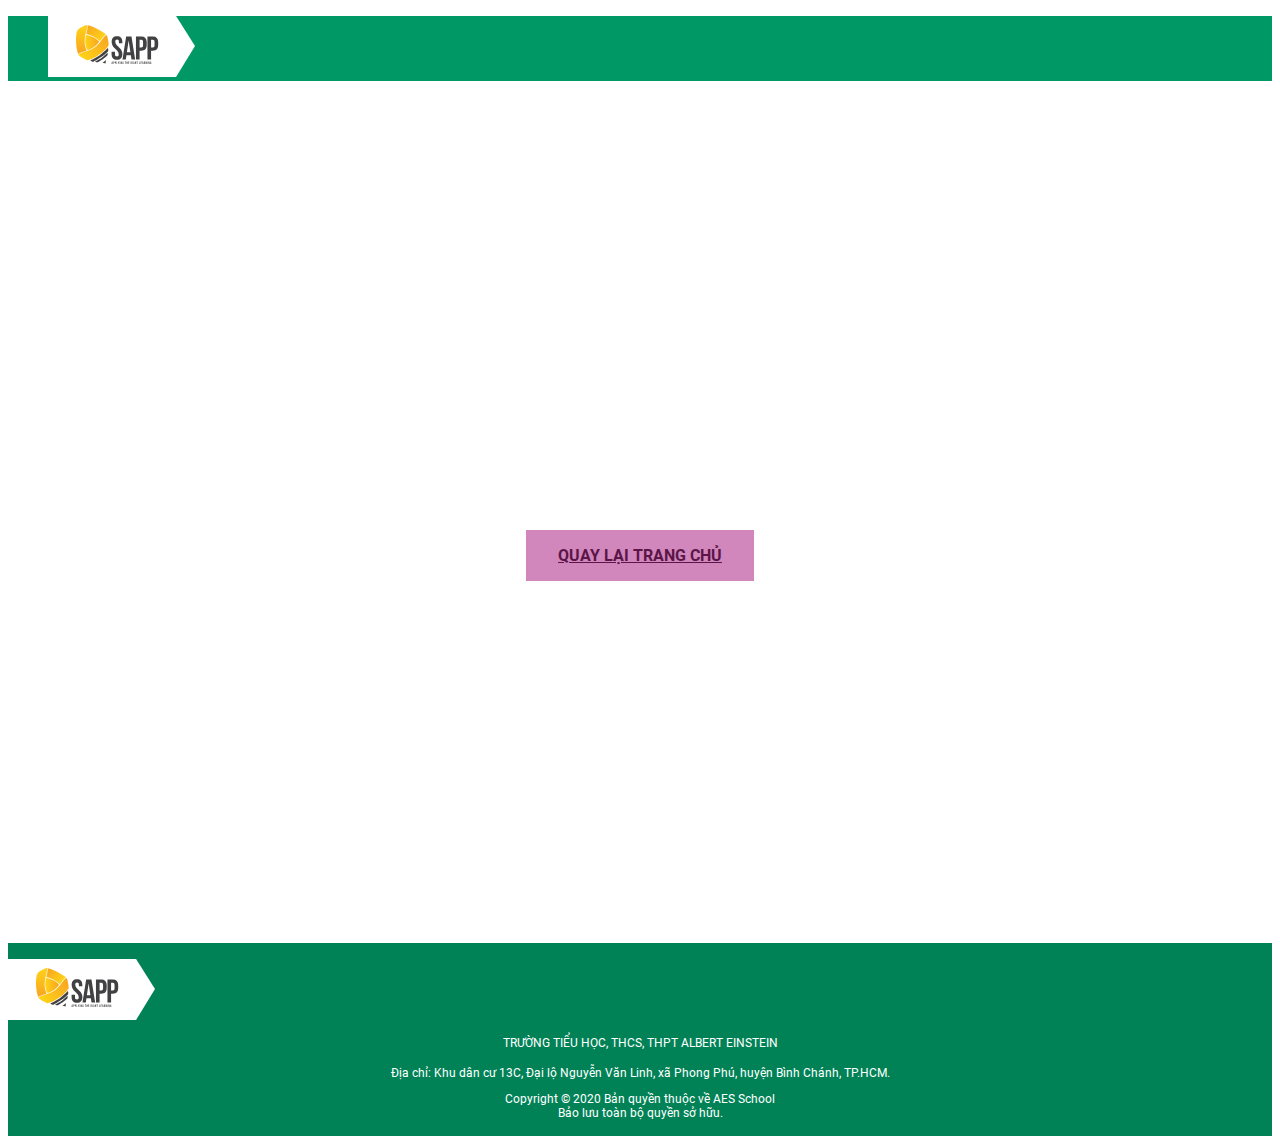
==== thanks.html @ 5ea5b6dd "new code" ====
<!DOCTYPE html>
<html lang="en">

<head>
    <meta charset="UTF-8" />
    <meta name="viewport" content="width=device-width, initial-scale=1.0" />
    <meta http-equiv="X-UA-Compatible" content="ie=edge" />
    <title>AES Việt Nam - Chương trình giáo dục của Bang Victoria, Úc (VCE)</title>
    <link rel="preload" href="https://stackpath.bootstrapcdn.com/bootstrap/4.1.3/css/bootstrap.min.css" integrity="sha384-MCw98/SFnGE8fJT3GXwEOngsV7Zt27NXFoaoApmYm81iuXoPkFOJwJ8ERdknLPMO" crossorigin="anonymous" as="style" onload="this.rel = 'stylesheet'" />
    <link rel="preload" href="./css/style.min.css" as="style" onload="this.rel = 'stylesheet'" />
    <link rel="shortcut icon" href="./assets/images/favicon.ico" type="image/x-icon" />
    <script type="text/javascript">
        function writeCookie(name, value, days) {
            var date, expires;
            if (days) {
                date = new Date();
                date.setTime(date.getTime() + days * 24 * 60 * 60 * 1000);
                expires = "; expires=" + date.toGMTString();
            } else {
                expires = "";
            }
            document.cookie = name + "=" + value + expires + "; path=/";
        }

        function readCookie(name) {
            var i,
                c,
                ca,
                nameEQ = name + "=";
            ca = document.cookie.split(";");
            for (i = 0; i < ca.length; i++) {
                c = ca[i];
                while (c.charAt(0) == " ") {
                    c = c.substring(1, c.length);
                }
                if (c.indexOf(nameEQ) == 0) {
                    return c.substring(nameEQ.length, c.length);
                }
            }
            return "";
        }

        function getParameterByName(name) {
            name = name.replace(/[\[]/, "\\[").replace(/[\]]/, "\\]");
            var regex = new RegExp("[\\?&]" + name + "=([^&#]*)"),
                results = regex.exec(location.search);
            return results === null ?
                "" :
                decodeURIComponent(results[1].replace(/\+/g, " "));
        }

        var utm_source = getParameterByName("utm_source");
        var utm_medium = getParameterByName("utm_medium");
        var utm_campaign = getParameterByName("utm_campaign");
        var utm_term = getParameterByName("utm_term");
        var utm_content = getParameterByName("utm_content");

        if (utm_source != "") {
            writeCookie("utm_source", utm_source, 30);
            writeCookie("utm_medium", utm_medium, 30);
            writeCookie("utm_campaign", utm_campaign, 30);
            writeCookie("utm_term", utm_term, 30);
            writeCookie("utm_content", utm_content, 30);
        }
    </script>

</head>

<body>
    <header>
        <nav class="navbar navbar-expand-lg navbar-light">
            <div class="container">
                <a class="navbar-brand" href="#">
                    <figure>
                        <img src="./assets/images/logo.svg" alt="" class="img-fluid mx-auto" />
                    </figure>
                </a>
            </div>
        </nav>
    </header>
    <section id="thanks">
        <div class="content">
            <p>
                Cảm ơn Quý Phụ huynh
            </p>
            <p>
                Đã quan tâm đến chương trình học tập tại trường THPT Albert Einstein (AES). <span class="break"></span>
                Bộ phận Tuyển sinh sẽ liên hệ tư vấn cho Quý Phụ huynh trong thời gian sớm nhất.
            </p>
            <a href="index.html">QUAY LẠI TRANG CHỦ</a>
        </div>
    </section>
    <footer>
        <div class="container">
            <div class="row">
                <div class="col-lg-12">
                    <picture>
                        <source srcset="./assets/images/logo.svg" />
                        <img src="./assets/images/logo.svg" alt="Logo footer" class="img-fluid d-block mx-auto logo-ft" />
                    </picture>
                </div>
            </div>
            <div class="row">
                <div class="col-lg-12">
                    <p class="title">
                        TRƯỜNG TIỂU HỌC, THCS, THPT ALBERT EINSTEIN
                    </p>
                </div>
            </div>
            <div class="row">
                <div class="col-lg-12">
                    <p>
                        Địa chỉ: Khu dân cư 13C, Đại lộ Nguyễn Văn Linh, xã Phong Phú,
                        huyện Bình Chánh, TP.HCM.
                    </p>
                </div>
            </div>
            <div class="row">
                <div class="col-lg-12">
                    <p>
                        Copyright © 2020 Bản quyền thuộc về AES School <br />
                        Bảo lưu toàn bộ quyền sở hữu.
                    </p>
                </div>
            </div>
        </div>
    </footer>
    <script src="https://cdnjs.cloudflare.com/ajax/libs/jquery/3.5.1/jquery.min.js"></script>

    <script src="https://stackpath.bootstrapcdn.com/bootstrap/4.1.3/js/bootstrap.min.js" integrity="sha384-ChfqqxuZUCnJSK3+MXmPNIyE6ZbWh2IMqE241rYiqJxyMiZ6OW/JmZQ5stwEULTy" crossorigin="anonymous">
    </script>
</body>

</html>
---- css/style.min.css ----
@font-face{font-family:"Bold";src:url("../assets/fonts/Roboto-Bold.ttf") format("truetype");font-display:swap}@font-face{font-family:"Medium";src:url("../assets/fonts/Roboto-Medium.ttf") format("truetype");font-display:swap}@font-face{font-family:"Regular";src:url("../assets/fonts/Roboto-Regular.ttf") format("truetype");font-display:swap}@keyframes opacity{0%{opacity:0}100%{opacity:1}}body,html{font-family:"Regular";background-color:#fff}@media screen and (min-width: 1600px){.container{max-width:1350px}}section{padding:2rem 0}input:focus,select:focus,textarea:focus,button:focus{outline:none}img{max-width:100%}.pad0{padding:0}.no-pad-left{padding-left:0}.no-pad-right{padding-right:0}.row-eq-height{display:-webkit-box;display:-webkit-flex;display:-ms-flexbox;display:flex}.break{display:block}.mt-1rem{margin-top:1rem}.mb-1rem{margin-bottom:1rem}.mb-2rem{margin-bottom:2rem}strong{font-family:"Bold"}p{font-family:"Regular";color:#6c6c6c}.title{display:flex;align-items:center;justify-content:center;margin-bottom:1rem}.title figure{margin-bottom:0;margin-right:1rem}.title p{font-family:"Bold";text-transform:uppercase;font-size:2.25rem;color:#096;margin-bottom:0;text-align:center}.title p span{display:block}@media screen and (min-width: 1200px)and (max-width: 1600px){.title p{font-size:1.8rem}}.outside-title{text-align:center;font-size:1.125rem;color:#096}hr{border-top:22px solid #c77fb3;background:#c77fb3;margin-left:0;margin-right:0}.btn_top{position:fixed;bottom:10px;right:10px;z-index:90;cursor:pointer;display:none}header .navbar{padding:0}header .navbar-light{background-color:#096}header .navbar-light .navbar-brand{padding:0}header .navbar-light .navbar-brand figure{margin-bottom:0}@media screen and (min-width: 1200px){header .navbar-light .navbar-brand{width:150px}}@media screen and (max-width: 575.98px){header .navbar-light .navbar-brand{width:65%}}header .navbar-light .navbar-collapse .navbar-nav .nav-item .nav-link{color:#fff;margin:0 .5rem}header .navbar-light .navbar-collapse .navbar-nav .nav-item .nav-link p{margin-bottom:0;color:#fff;font-family:"Fira Sans";font-weight:400;text-transform:uppercase}header .navbar-light .navbar-toggler{color:#fff;border-color:#fff;margin-right:10px}main{margin-top:61px}@media screen and (max-width: 575.98px){main{margin-top:61px}}.slick-slide:focus{outline:none}#bg1{background:url("../assets/images/bg1.png");background-repeat:no-repeat;background-size:cover;background-position:center}#bg2{background:url("../assets/images/bg2.png");background-repeat:no-repeat;background-size:cover;background-position:center}#trangchu{padding:2rem 0}#trangchu p{font-size:2.25rem;color:#096;line-height:129.19%;font-family:"Bold"}#trangchu ul{list-style-type:none;line-height:218.19%}#trangchu ul li{color:rgba(0,0,0,.5);font-size:.875rem;position:relative}#trangchu ul li span{color:#000;font-family:"Bold"}#trangchu ul li::before{content:url("../assets/images/checkmark.png");position:absolute;top:0px;left:-30px}#trangchu form{background:#096;padding:1.5rem;border-radius:0px;-webkit-border-radius:0px;-moz-border-radius:0px;-ms-border-radius:0px;-o-border-radius:0px;width:100%}#trangchu form p{color:#fff;font-size:1.125rem !important;line-height:1.5rem !important;font-family:"Regular" !important;text-align:center;text-transform:uppercase}#trangchu form p span{font-family:"Bold"}@media screen and (min-width: 1200px){#trangchu form{margin-left:auto;margin-right:0}}#chuongtrinh .outside-title{color:#096;font-size:1.125rem;font-family:"Bold"}#chuongtrinh .outside-title p{color:#096;font-size:2.25rem;font-family:"Bold"}#chuongtrinh .uudai{display:flex;align-items:center;justify-content:center;margin-top:2rem}#chuongtrinh .uudai__thuong{background:linear-gradient(93.68deg, #1d976c -1.29%, #93f9b9 195.78%);text-align:center;padding:4rem}#chuongtrinh .uudai__thuong--gia{margin-bottom:1rem}#chuongtrinh .uudai__thuong--gia s{font-size:1.5rem;color:#fff;font-family:"Bold"}#chuongtrinh .uudai__thuong--lotrinh p{color:#fff;font-family:"Bold"}#chuongtrinh .uudai__thuong--lotrinh p:first-of-type{margin-bottom:0;color:#ffd319;font-size:.75rem}#chuongtrinh .uudai__thuong--lotrinh p:last-of-type{font-size:1.125rem}#chuongtrinh .uudai__thuong--nhan p{font-size:.75rem;color:#fff}#chuongtrinh .uudai__thuong--nhan p span{font-size:1.125rem;text-transform:uppercase;font-family:"Bold"}#chuongtrinh .uudai__thuong--tang p{color:#fff;font-family:"Bold"}#chuongtrinh .uudai__thuong--tang p:first-of-type{margin-bottom:0;color:#ffd319;font-size:.75rem}#chuongtrinh .uudai__thuong--tang p:last-of-type{font-size:1.125rem}#chuongtrinh .uudai__thuong--dk{background-color:#fff;font-size:.75rem;color:#096;padding:.5rem 1.5rem;text-align:center;margin:auto;border:0;cursor:pointer}#chuongtrinh .uudai__dacbiet{background:#ffd319;box-shadow:4px 0px 5px rgba(0,0,0,.15),-4px 0px 5px rgba(0,0,0,.15);padding:6rem 4rem;text-align:center}#chuongtrinh .uudai__dacbiet p{text-align:center;color:#000}#chuongtrinh .uudai__dacbiet--title{font-family:"Bold";font-size:2.25rem}#chuongtrinh .uudai__dacbiet--nhan p{font-family:"Bold"}#chuongtrinh .uudai__dacbiet--nhan p:first-of-type{font-size:.75rem;font-style:italic;margin-bottom:0}#chuongtrinh .uudai__dacbiet--nhan p:last-of-type{font-size:2.25rem}#chuongtrinh .uudai__dacbiet--special p:first-of-type{font-size:.75rem;font-style:italic;margin-bottom:0}#chuongtrinh .uudai__dacbiet--special p:last-of-type{font-size:1.125rem}#chuongtrinh .uudai__dacbiet--dk{background-color:#096;font-size:.75rem;color:#fff;padding:.5rem 1.5rem;text-align:center;margin:auto;border:0;cursor:pointer}#loiich{overflow:hidden}#loiich .benefits .slick-list{margin:0 -0.3rem}#loiich .benefits .slick-dots{bottom:-35px}#loiich .benefits .slick-dots li button{border-radius:50%;-webkit-border-radius:50%;-moz-border-radius:50%;-ms-border-radius:50%;-o-border-radius:50%;border:1px solid rgba(0,0,0,.5);width:12px;height:12px}#loiich .benefits .slick-dots li button:before{content:""}#loiich .benefits .slick-dots li.slick-active button{width:18px;height:18px}#loiich .benefits .slick-dots li.slick-active button:before{content:"";opacity:1;width:12px;height:12px;background:#096;border-radius:50%;-webkit-border-radius:50%;-moz-border-radius:50%;-ms-border-radius:50%;-o-border-radius:50%;top:3px;left:3px}#loiich .benefits .benefit{position:relative;margin:0 .3rem}#loiich .benefits .benefit figure{margin-bottom:0}#loiich .benefits .benefit__text{position:absolute;background:rgba(0,0,0,.8);left:0;bottom:0;width:100%;padding:0rem .5rem;display:flex;align-items:center;justify-content:left}#loiich .benefits .benefit__text p{margin-bottom:0}#loiich .benefits .benefit__text p:first-of-type{font-family:"Bold";font-size:4rem;text-transform:uppercase;color:rgba(255,255,255,.7);margin-right:.5rem}#loiich .benefits .benefit__text p:last-of-type{color:#fff;font-size:.75rem}#loiich .benefits .benefit__text p:last-of-type span{font-family:"Bold";text-transform:uppercase;display:block;font-size:1rem}@media screen and (min-width: 1600px){#loiichsaudaotao .margin-flw-screensize{margin-left:calc((100vw - 1350px) / (2))}}#loiichsaudaotao .title{justify-content:left}#loiichsaudaotao ul{list-style-type:none;line-height:218.19%}#loiichsaudaotao ul li{color:rgba(0,0,0,.5);font-size:.875rem;position:relative}#loiichsaudaotao ul li span{color:#000;font-family:"Bold"}#loiichsaudaotao ul li::before{content:url("../assets/images/checkmark.png");position:absolute;top:0px;left:-30px}#lotrinh .odd-line{display:flex;align-items:center;background:#e3f3fd}#lotrinh .odd-line .odd-hinh{position:relative}#lotrinh .odd-line .odd-hinh figure{margin-bottom:0}#lotrinh .odd-line .odd-hinh__text{position:absolute;text-align:center;top:50%;left:50%;transform:translate(-50%, -50%)}#lotrinh .odd-line .odd-hinh__text p{font-size:1.125rem;color:#fff}#lotrinh .odd-line .odd-hinh__text p:last-of-type{font-family:"Bold";font-size:1.875rem;margin-bottom:0}#lotrinh .odd-line .odd-text{padding:0 3rem;width:60%}#lotrinh .odd-line .odd-text p{color:rgba(0,0,0,.8);font-size:.875rem}#lotrinh .odd-line .odd-text ul{list-style-type:none;line-height:200%}#lotrinh .odd-line .odd-text ul li{color:rgba(0,0,0,.8);font-size:.875rem;position:relative}#lotrinh .odd-line .odd-text ul li::before{content:url("../assets/images/checkmark.png");position:absolute;top:0px;left:-30px}#lotrinh .odd-line .odd-text ul li ol{line-height:164.69%}#lotrinh .odd-line .odd-text ul li ol li{font-family:"Bold"}#lotrinh .odd-line .odd-text ul li ol li::before{content:none}#lotrinh .even-line{display:flex;align-items:center;justify-content:space-between;background:#fffae8}#lotrinh .even-line .even-hinh{position:relative}#lotrinh .even-line .even-hinh figure{margin-bottom:0}#lotrinh .even-line .even-hinh__text{position:absolute;text-align:center;top:50%;left:50%;transform:translate(-50%, -50%)}#lotrinh .even-line .even-hinh__text p{font-size:1.125rem;color:#fff}#lotrinh .even-line .even-hinh__text p:last-of-type{font-family:"Bold";font-size:1.875rem;margin-bottom:0}#lotrinh .even-line .even-text{padding:0 3rem;width:60%}#lotrinh .even-line .even-text p{color:rgba(0,0,0,.8);font-size:.875rem}#lotrinh .even-line .even-text div p{margin-bottom:0;font-family:"Bold"}#lotrinh .even-line .even-text ul{list-style-type:none;line-height:164.69%}#lotrinh .even-line .even-text ul li{color:rgba(0,0,0,.8);font-size:.875rem;position:relative}#lotrinh .even-line .even-text ul li::before{content:url("../assets/images/checkmark.png");position:absolute;top:0px;left:-30px}#lotrinh .even-line .even-text ul li ol{line-height:164.69%;-moz-column-count:2;-moz-column-gap:20px;-moz-column-fill:auto;-webkit-column-count:2;-webkit-column-gap:20px;-webkit-column-fill:auto;column-count:2;column-gap:20px;column-fill:auto;list-style-position:inside}#lotrinh .even-line .even-text ul li ol li{font-family:"Bold"}#lotrinh .even-line .even-text ul li ol li::before{content:none}#who .outside{display:flex}#who .outside .title-left{background:linear-gradient(93.68deg, #1D976C -1.29%, #93F9B9 195.78%);display:flex;align-items:center;justify-content:center;width:60%}#who .outside .title-left .title{margin-bottom:0}#who .outside .title-left .title p{text-align:left;color:#fff}#who .outside .content-right{margin-left:-5rem;margin-top:2rem;margin-bottom:2rem}#who .outside .content-right .each-row{display:flex;align-items:center}#who .outside .content-right .each-row figure{margin-bottom:0}#who .outside .content-right .each-row ul{list-style-type:none;margin-left:2rem;width:60%}#who .outside .content-right .each-row ul li{color:rgba(0,0,0,.8);font-size:.875rem;position:relative}#who .outside .content-right .each-row ul li::before{content:url("../assets/images/checkmark.png");position:absolute;top:0px;left:-30px}#who .outside .content-right .each-row:not(:last-child){margin-bottom:1.5rem}#giangvien .doingu .slick-slide{margin:0 1rem}#giangvien .doingu .slick-slide figure{width:100%}#giangvien .doingu .slick-slide figure img{width:100%}#giangvien .doingu p.giangvien__name{color:#096;font-size:1.125rem}#giangvien .doingu p.giangvien__position{color:#686c71;font-size:.875rem;text-transform:uppercase}#camnhan{background:#f2f2f2;padding:4rem 0}#camnhan .camnhan-hocvien .hv_comment{color:rgba(0,0,0,.8);line-height:134.19%;font-size:.75rem;text-align:justify;padding-right:.9375rem}#camnhan .camnhan-hocvien .hv_name_post{margin-left:auto;margin-right:.9375rem;width:intrinsic;width:-moz-max-content;width:-webkit-max-content;width:max-content}#camnhan .camnhan-hocvien .hv_name_post p:first-of-type{color:#096;font-size:.875rem;margin-bottom:0}#camnhan .camnhan-hocvien .hv_name_post p:last-of-type{color:rgba(0,0,0,.8);font-size:.625rem}#form_ft p{color:#096;font-size:1.5rem;text-transform:uppercase}#form_ft form .field_input{text-align:left;color:#8c8c8c}#form_ft form .field_input::-webkit-input-placeholder{color:#8c8c8c}#form_ft form .field_input::-moz-placeholder{color:#8c8c8c}#form_ft form .field_input:-ms-input-placeholder{color:#8c8c8c}#form_ft form .field_input:-moz-placeholder{color:#8c8c8c}#form_ft form .field_input--border{border:1px solid #c4c4c4;border-radius:3px;-webkit-border-radius:3px;-moz-border-radius:3px;-ms-border-radius:3px;-o-border-radius:3px}#form_ft form select{text-align-last:left;-moz-text-align-last:left}#form_ft form .field_register{width:intrinsic;width:-moz-max-content;width:-webkit-max-content;width:max-content;padding:10px 2rem}#form_ft form .field_register--greenBg{background:#096;color:#fff}#form_ft form .field_register .lds-ring div{border-color:#fff transparent transparent transparent}@media(min-width: 1200px){#form_ft form{width:70%}}#thongtin{background:#096}#thongtin p{font-size:.75rem;color:#fff}#thongtin p strong{font-size:1.125rem}#thongtin p.title_ft{font-family:"Bold";text-transform:uppercase;font-size:.875rem}footer{padding:1rem 0;background:#008256}footer p{text-align:center;color:#fff;margin-bottom:0;font-size:.75rem}#thanks{background:url("../assets/images/bg-banner1.png");background-repeat:no-repeat;background-size:cover;background-position:center;margin-top:-101.59px;height:100vh;text-align:center;display:flex;justify-content:center;align-items:center}#thanks .content{padding:0 1rem}#thanks p{text-align:center;color:#fff;font-family:"Regular"}#thanks p:first-of-type{font-size:2rem;font-family:"Bold";text-transform:uppercase}#thanks p:last-of-type{margin-bottom:3rem}#thanks a{text-transform:capitalize;padding:1rem 2rem;text-align:center;font-family:"Bold";color:#5c1548;background:#d186bc;border-radius:0px;-webkit-border-radius:0px;-moz-border-radius:0px;-ms-border-radius:0px;-o-border-radius:0px}#thanks a:hover{color:#fff;text-decoration:none}.field_input{background-color:transparent;border-radius:0px;-webkit-border-radius:0px;-moz-border-radius:0px;-ms-border-radius:0px;-o-border-radius:0px;border:1px solid #fff;padding:10px;margin-bottom:1rem;color:#fff;width:100%;text-align:center}select{text-align-last:center;-moz-text-align-last:center}.field_register{border:none;border-radius:0px;-webkit-border-radius:0px;-moz-border-radius:0px;-ms-border-radius:0px;-o-border-radius:0px;margin-bottom:0rem;padding:10px;color:#096;text-transform:uppercase;text-align:center;font-family:"Bold";background-color:#fff;box-shadow:0;width:100%;cursor:pointer;display:flex;align-items:center;justify-content:center}.field_register .lds-ring{display:none}.field_register[disabled=disabled]{background-color:#ccc !important}.field_register[disabled=disabled] .lds-ring{display:block}::-webkit-input-placeholder{color:#fff}::-moz-placeholder{color:#fff}:-ms-input-placeholder{color:#fff}:-moz-placeholder{color:#fff}.lds-ring{position:relative;width:40px;height:40px}.lds-ring div{box-sizing:border-box;display:block;position:absolute;width:30px;height:30px;margin:4px;border:4px solid #096;border-radius:50%;animation:lds-ring 1.2s cubic-bezier(0.5, 0, 0.5, 1) infinite;border-color:#096 transparent transparent transparent}.lds-ring div:nth-child(1){animation-delay:-0.45s}.lds-ring div:nth-child(2){animation-delay:-0.3s}.lds-ring div:nth-child(3){animation-delay:-0.15s}@keyframes lds-ring{0%{transform:rotate(0deg)}100%{transform:rotate(360deg)}}.modal-content{padding:0;background-color:transparent;border:0}.modal-content .close{position:absolute;top:20px;right:20px;opacity:1;color:#fff}@media screen and (min-width: 2500px){body,html,header{max-width:1920px;margin:auto}}@media(max-width: 575.98px){.navbar-light .navbar-toggler-icon{background-image:url("data:image/svg+xml;charset=utf8,%3Csvg viewBox='0 0 30 30' xmlns='http://www.w3.org/2000/svg'%3E%3Cpath stroke='rgba(255, 255, 255, 0.5)' stroke-width='2' stroke-linecap='round' stroke-miterlimit='10' d='M4 7h22M4 15h22M4 23h22'/%3E%3C/svg%3E")}.navbar-light .navbar-toggler{margin-right:0px;margin-left:auto}#trangchu{background-position:left}#trangchu p .break{display:inline}#header2{padding-bottom:0}#why .outside-title{margin-top:2rem}#why .outside-title .title1 hr{width:20%}#why .content{padding:2rem 1rem}#ketqua .outside-title .title .break{display:inline}#quanly .bg-tim{margin-top:2rem;padding:2rem 1rem}#giaovien .outside-title hr{width:7%}#giaovien .content{padding:2rem 1rem}#dieukien{padding:2rem 0}#dieukien .title{margin-bottom:2rem}#about-aes .content,#about-haileybury .content{padding:2rem 1rem}#thanks p:first-of-type{font-size:1.5rem}#thanks p .break{display:inline}}/*# sourceMappingURL=style.min.css.map */
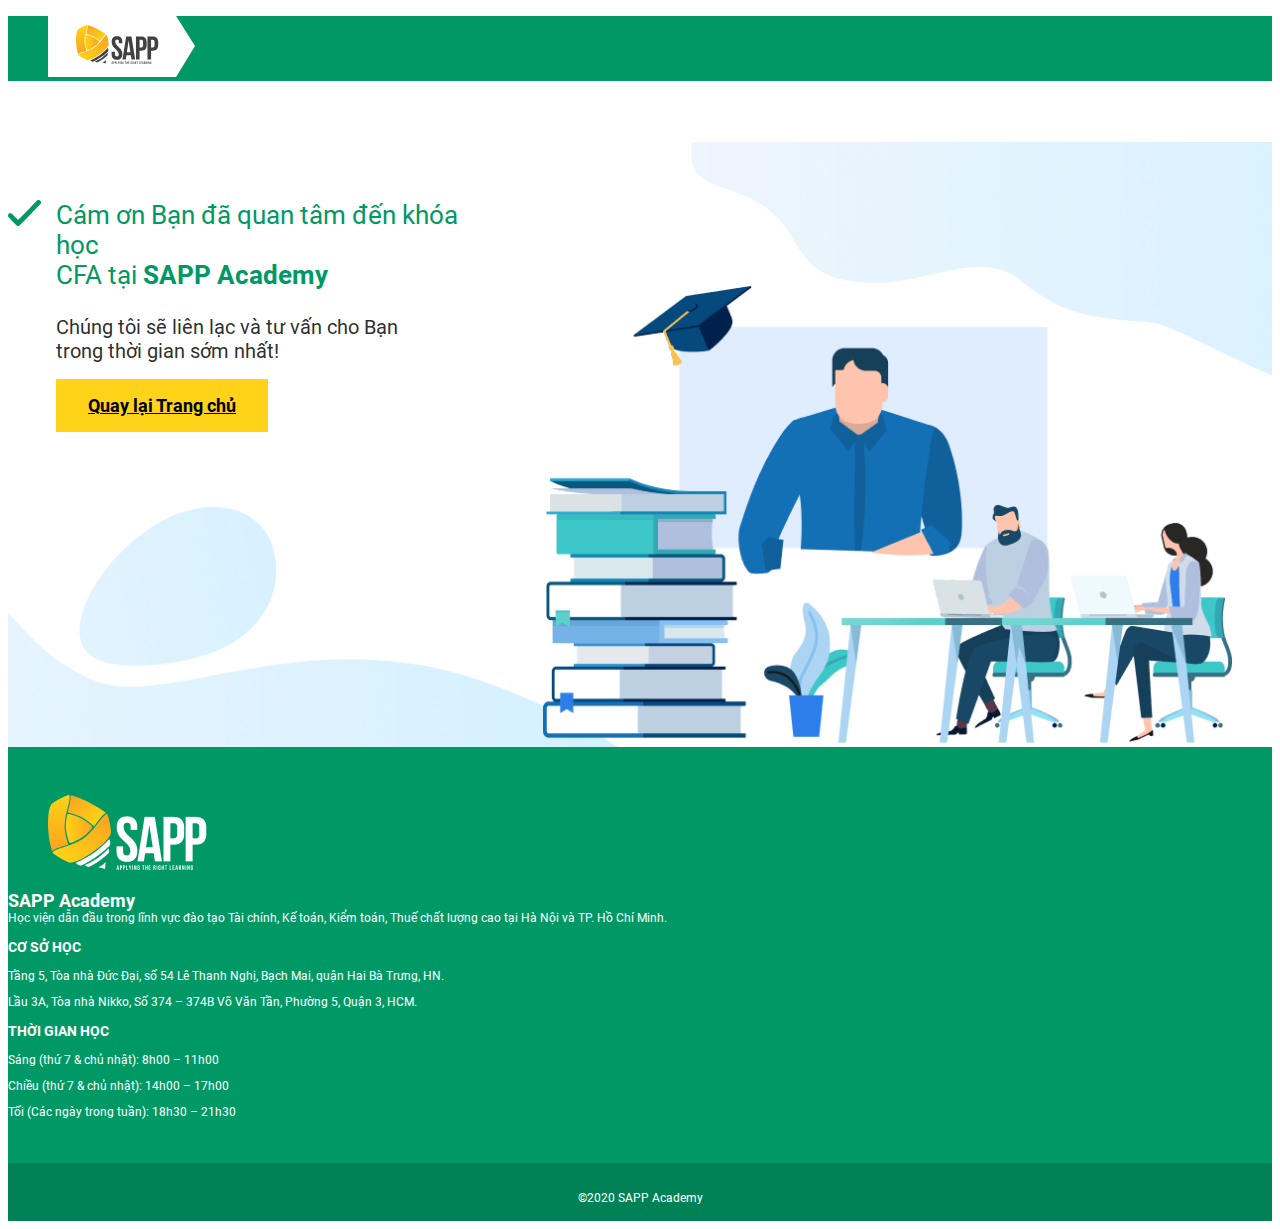
==== commit c0259dae: "fix bug,reduce image size,mobile version" ====
--- a/thanks.html
+++ b/thanks.html
@@ -1,14 +1,16 @@
 <!DOCTYPE html>
-<html lang="en">
+<html lang="vi">
 
 <head>
     <meta charset="UTF-8" />
-    <meta name="viewport" content="width=device-width, initial-scale=1.0" />
+    <meta name="viewport" content="width=device-width, initial-scale=1.0, maximum-scale=1" />
     <meta http-equiv="X-UA-Compatible" content="ie=edge" />
-    <title>AES Việt Nam - Chương trình giáo dục của Bang Victoria, Úc (VCE)</title>
-    <link rel="preload" href="https://stackpath.bootstrapcdn.com/bootstrap/4.1.3/css/bootstrap.min.css" integrity="sha384-MCw98/SFnGE8fJT3GXwEOngsV7Zt27NXFoaoApmYm81iuXoPkFOJwJ8ERdknLPMO" crossorigin="anonymous" as="style" onload="this.rel = 'stylesheet'" />
-    <link rel="preload" href="./css/style.min.css" as="style" onload="this.rel = 'stylesheet'" />
-    <link rel="shortcut icon" href="./assets/images/favicon.ico" type="image/x-icon" />
+    <title>SAPP - HỌC CFA HÔM NAY NẮM TƯƠNG LAI TRONG TAY</title>
+    <link rel="stylesheet" href="https://stackpath.bootstrapcdn.com/bootstrap/4.1.3/css/bootstrap.min.css" integrity="sha384-MCw98/SFnGE8fJT3GXwEOngsV7Zt27NXFoaoApmYm81iuXoPkFOJwJ8ERdknLPMO" crossorigin="anonymous" />
+    <link rel="shortcut icon" href="./assets/images/favicon.png" type="image/x-icon" sizes="32x32" />
+    <link rel="stylesheet" type="text/css" href="./css/slick.css" />
+    <link rel="stylesheet" type="text/css" href="./css/slick-theme.css" />
+    <link rel="stylesheet" href="./css/style.min.css" />
     <script type="text/javascript">
         function writeCookie(name, value, days) {
             var date, expires;
@@ -63,11 +65,31 @@
             writeCookie("utm_content", utm_content, 30);
         }
     </script>
-
+    <!-- Google Tag Manager -->
+    <script>
+        (function(w, d, s, l, i) {
+            w[l] = w[l] || [];
+            w[l].push({
+                'gtm.start': new Date().getTime(),
+                event: 'gtm.js'
+            });
+            var f = d.getElementsByTagName(s)[0],
+                j = d.createElement(s),
+                dl = l != 'dataLayer' ? '&l=' + l : '';
+            j.async = true;
+            j.src =
+                'https://www.googletagmanager.com/gtm.js?id=' + i + dl;
+            f.parentNode.insertBefore(j, f);
+        })(window, document, 'script', 'dataLayer', 'GTM-W3Q9MTJ');
+    </script>
+    <!-- End Google Tag Manager -->
 </head>
 
-<body>
-    <header>
+<body data-spy="scroll" data-target=".navbar" data-offset="80">
+    <!-- Google Tag Manager (noscript) -->
+    <noscript><iframe src="https://www.googletagmanager.com/ns.html?id=GTM-W3Q9MTJ" height="0" width="0" style="display:none;visibility:hidden"></iframe></noscript>
+    <!-- End Google Tag Manager (noscript) -->
+    <header class="fixed-top">
         <nav class="navbar navbar-expand-lg navbar-light">
             <div class="container">
                 <a class="navbar-brand" href="#">
@@ -78,57 +100,99 @@
             </div>
         </nav>
     </header>
-    <section id="thanks">
-        <div class="content">
-            <p>
-                Cảm ơn Quý Phụ huynh
-            </p>
-            <p>
-                Đã quan tâm đến chương trình học tập tại trường THPT Albert Einstein (AES). <span class="break"></span>
-                Bộ phận Tuyển sinh sẽ liên hệ tư vấn cho Quý Phụ huynh trong thời gian sớm nhất.
-            </p>
-            <a href="index.html">QUAY LẠI TRANG CHỦ</a>
-        </div>
-    </section>
+    <main>
+        <section id="thanks">
+            <div class="container">
+                <div class="row">
+                    <div class="col-12">
+                        <div class="outside">
+                            <div class="content-left">
+                                <p>
+                                    Cám ơn Bạn đã quan tâm đến khóa học <span></span>
+                                    CFA tại <strong>SAPP Academy</strong>
+                                </p>
+                                <p>
+                                    Chúng tôi sẽ liên lạc và tư vấn cho Bạn <span></span>
+                                    trong thời gian sớm nhất!
+                                </p>
+                                <div>
+                                    <a href="./index.html" rel="noopener noreferrer">Quay lại Trang chủ</a>
+                                </div>
+                            </div>
+
+                            <figure>
+                                <img src="./assets/images/thanks_hinh.png" alt="" class="img-fluid d-block" />
+                            </figure>
+                        </div>
+                    </div>
+                </div>
+            </div>
+        </section>
+
+        <section id="thongtin">
+            <div class="container">
+                <div class="row">
+                    <div class="col-lg-4">
+                        <figure>
+                            <img src="./assets/images/logo_ft.png" alt="" class="img-fluid d-block" />
+                        </figure>
+                        <p>
+                            <strong>SAPP Academy</strong> <br />
+                            Học viện dẫn đầu trong lĩnh vực đào tạo Tài chính, Kế toán, Kiểm
+                            toán, Thuế chất lượng cao tại Hà Nội và TP. Hồ Chí Minh.
+                        </p>
+                    </div>
+                    <div class="col-lg-4">
+                        <p class="title_ft">Cơ sở học</p>
+                        <p>
+                            Tầng 5, Tòa nhà Đức Đại, số 54 Lê Thanh Nghị, Bạch Mai, quận Hai
+                            Bà Trưng, HN.
+                        </p>
+                        <p>
+                            Lầu 3A, Tòa nhà Nikko, Số 374 – 374B Võ Văn Tần, Phường 5, Quận
+                            3, HCM.
+                        </p>
+                    </div>
+                    <div class="col-lg-4">
+                        <p class="title_ft">Thời gian học</p>
+                        <p>Sáng (thứ 7 & chủ nhật): 8h00 – 11h00</p>
+                        <p>Chiều (thứ 7 & chủ nhật): 14h00 – 17h00</p>
+                        <p>Tối (Các ngày trong tuần): 18h30 – 21h30</p>
+                    </div>
+                </div>
+            </div>
+        </section>
+    </main>
     <footer>
         <div class="container">
             <div class="row">
                 <div class="col-lg-12">
-                    <picture>
-                        <source srcset="./assets/images/logo.svg" />
-                        <img src="./assets/images/logo.svg" alt="Logo footer" class="img-fluid d-block mx-auto logo-ft" />
-                    </picture>
-                </div>
-            </div>
-            <div class="row">
-                <div class="col-lg-12">
-                    <p class="title">
-                        TRƯỜNG TIỂU HỌC, THCS, THPT ALBERT EINSTEIN
-                    </p>
-                </div>
-            </div>
-            <div class="row">
-                <div class="col-lg-12">
-                    <p>
-                        Địa chỉ: Khu dân cư 13C, Đại lộ Nguyễn Văn Linh, xã Phong Phú,
-                        huyện Bình Chánh, TP.HCM.
-                    </p>
-                </div>
-            </div>
-            <div class="row">
-                <div class="col-lg-12">
-                    <p>
-                        Copyright © 2020 Bản quyền thuộc về AES School <br />
-                        Bảo lưu toàn bộ quyền sở hữu.
-                    </p>
+                    <p>©2020 SAPP Academy</p>
                 </div>
             </div>
         </div>
     </footer>
+    <!-- Modal -->
+    <!-- <div class="modal fade" id="exampleModal" tabindex="-1" role="dialog" aria-labelledby="exampleModalLabel" aria-hidden="true">
+        <div class="modal-dialog modal-dialog-centered" role="document">
+            <div class="modal-content">
+                <div class="modal-body">
+                    <button type="button" class="close" data-dismiss="modal" aria-label="Close">
+                        <span aria-hidden="true">&times;</span>
+                    </button>
+                    <picture>
+                        <source srcset="./assets/images/Certificate.jpg" />
+                        <img src="./assets/images/Certificate.jpg" alt="Certificate" class="img-fluid d-block mx-auto mb-1rem" />
+                    </picture>
+                </div>
+            </div>
+        </div>
+    </div> -->
     <script src="https://cdnjs.cloudflare.com/ajax/libs/jquery/3.5.1/jquery.min.js"></script>
-
-    <script src="https://stackpath.bootstrapcdn.com/bootstrap/4.1.3/js/bootstrap.min.js" integrity="sha384-ChfqqxuZUCnJSK3+MXmPNIyE6ZbWh2IMqE241rYiqJxyMiZ6OW/JmZQ5stwEULTy" crossorigin="anonymous">
-    </script>
+    <script src="https://cdnjs.cloudflare.com/ajax/libs/popper.js/1.14.3/umd/popper.min.js" integrity="sha384-ZMP7rVo3mIykV+2+9J3UJ46jBk0WLaUAdn689aCwoqbBJiSnjAK/l8WvCWPIPm49" crossorigin="anonymous"></script>
+    <script src="https://stackpath.bootstrapcdn.com/bootstrap/4.1.3/js/bootstrap.min.js" integrity="sha384-ChfqqxuZUCnJSK3+MXmPNIyE6ZbWh2IMqE241rYiqJxyMiZ6OW/JmZQ5stwEULTy" crossorigin="anonymous"></script>
+    <script type="text/javascript" src="./js/slick.min.js"></script>
+    <script src="./js/common.js?v=3"></script>
 </body>
 
 </html>--- a/css/style.min.css
+++ b/css/style.min.css
@@ -1 +1 @@
-@font-face{font-family:"Bold";src:url("../assets/fonts/Roboto-Bold.ttf") format("truetype");font-display:swap}@font-face{font-family:"Medium";src:url("../assets/fonts/Roboto-Medium.ttf") format("truetype");font-display:swap}@font-face{font-family:"Regular";src:url("../assets/fonts/Roboto-Regular.ttf") format("truetype");font-display:swap}@keyframes opacity{0%{opacity:0}100%{opacity:1}}body,html{font-family:"Regular";background-color:#fff}@media screen and (min-width: 1600px){.container{max-width:1350px}}section{padding:2rem 0}input:focus,select:focus,textarea:focus,button:focus{outline:none}img{max-width:100%}.pad0{padding:0}.no-pad-left{padding-left:0}.no-pad-right{padding-right:0}.row-eq-height{display:-webkit-box;display:-webkit-flex;display:-ms-flexbox;display:flex}.break{display:block}.mt-1rem{margin-top:1rem}.mb-1rem{margin-bottom:1rem}.mb-2rem{margin-bottom:2rem}strong{font-family:"Bold"}p{font-family:"Regular";color:#6c6c6c}.title{display:flex;align-items:center;justify-content:center;margin-bottom:1rem}.title figure{margin-bottom:0;margin-right:1rem}.title p{font-family:"Bold";text-transform:uppercase;font-size:2.25rem;color:#096;margin-bottom:0;text-align:center}.title p span{display:block}@media screen and (min-width: 1200px)and (max-width: 1600px){.title p{font-size:1.8rem}}.outside-title{text-align:center;font-size:1.125rem;color:#096}hr{border-top:22px solid #c77fb3;background:#c77fb3;margin-left:0;margin-right:0}.btn_top{position:fixed;bottom:10px;right:10px;z-index:90;cursor:pointer;display:none}header .navbar{padding:0}header .navbar-light{background-color:#096}header .navbar-light .navbar-brand{padding:0}header .navbar-light .navbar-brand figure{margin-bottom:0}@media screen and (min-width: 1200px){header .navbar-light .navbar-brand{width:150px}}@media screen and (max-width: 575.98px){header .navbar-light .navbar-brand{width:65%}}header .navbar-light .navbar-collapse .navbar-nav .nav-item .nav-link{color:#fff;margin:0 .5rem}header .navbar-light .navbar-collapse .navbar-nav .nav-item .nav-link p{margin-bottom:0;color:#fff;font-family:"Fira Sans";font-weight:400;text-transform:uppercase}header .navbar-light .navbar-toggler{color:#fff;border-color:#fff;margin-right:10px}main{margin-top:61px}@media screen and (max-width: 575.98px){main{margin-top:61px}}.slick-slide:focus{outline:none}#bg1{background:url("../assets/images/bg1.png");background-repeat:no-repeat;background-size:cover;background-position:center}#bg2{background:url("../assets/images/bg2.png");background-repeat:no-repeat;background-size:cover;background-position:center}#trangchu{padding:2rem 0}#trangchu p{font-size:2.25rem;color:#096;line-height:129.19%;font-family:"Bold"}#trangchu ul{list-style-type:none;line-height:218.19%}#trangchu ul li{color:rgba(0,0,0,.5);font-size:.875rem;position:relative}#trangchu ul li span{color:#000;font-family:"Bold"}#trangchu ul li::before{content:url("../assets/images/checkmark.png");position:absolute;top:0px;left:-30px}#trangchu form{background:#096;padding:1.5rem;border-radius:0px;-webkit-border-radius:0px;-moz-border-radius:0px;-ms-border-radius:0px;-o-border-radius:0px;width:100%}#trangchu form p{color:#fff;font-size:1.125rem !important;line-height:1.5rem !important;font-family:"Regular" !important;text-align:center;text-transform:uppercase}#trangchu form p span{font-family:"Bold"}@media screen and (min-width: 1200px){#trangchu form{margin-left:auto;margin-right:0}}#chuongtrinh .outside-title{color:#096;font-size:1.125rem;font-family:"Bold"}#chuongtrinh .outside-title p{color:#096;font-size:2.25rem;font-family:"Bold"}#chuongtrinh .uudai{display:flex;align-items:center;justify-content:center;margin-top:2rem}#chuongtrinh .uudai__thuong{background:linear-gradient(93.68deg, #1d976c -1.29%, #93f9b9 195.78%);text-align:center;padding:4rem}#chuongtrinh .uudai__thuong--gia{margin-bottom:1rem}#chuongtrinh .uudai__thuong--gia s{font-size:1.5rem;color:#fff;font-family:"Bold"}#chuongtrinh .uudai__thuong--lotrinh p{color:#fff;font-family:"Bold"}#chuongtrinh .uudai__thuong--lotrinh p:first-of-type{margin-bottom:0;color:#ffd319;font-size:.75rem}#chuongtrinh .uudai__thuong--lotrinh p:last-of-type{font-size:1.125rem}#chuongtrinh .uudai__thuong--nhan p{font-size:.75rem;color:#fff}#chuongtrinh .uudai__thuong--nhan p span{font-size:1.125rem;text-transform:uppercase;font-family:"Bold"}#chuongtrinh .uudai__thuong--tang p{color:#fff;font-family:"Bold"}#chuongtrinh .uudai__thuong--tang p:first-of-type{margin-bottom:0;color:#ffd319;font-size:.75rem}#chuongtrinh .uudai__thuong--tang p:last-of-type{font-size:1.125rem}#chuongtrinh .uudai__thuong--dk{background-color:#fff;font-size:.75rem;color:#096;padding:.5rem 1.5rem;text-align:center;margin:auto;border:0;cursor:pointer}#chuongtrinh .uudai__dacbiet{background:#ffd319;box-shadow:4px 0px 5px rgba(0,0,0,.15),-4px 0px 5px rgba(0,0,0,.15);padding:6rem 4rem;text-align:center}#chuongtrinh .uudai__dacbiet p{text-align:center;color:#000}#chuongtrinh .uudai__dacbiet--title{font-family:"Bold";font-size:2.25rem}#chuongtrinh .uudai__dacbiet--nhan p{font-family:"Bold"}#chuongtrinh .uudai__dacbiet--nhan p:first-of-type{font-size:.75rem;font-style:italic;margin-bottom:0}#chuongtrinh .uudai__dacbiet--nhan p:last-of-type{font-size:2.25rem}#chuongtrinh .uudai__dacbiet--special p:first-of-type{font-size:.75rem;font-style:italic;margin-bottom:0}#chuongtrinh .uudai__dacbiet--special p:last-of-type{font-size:1.125rem}#chuongtrinh .uudai__dacbiet--dk{background-color:#096;font-size:.75rem;color:#fff;padding:.5rem 1.5rem;text-align:center;margin:auto;border:0;cursor:pointer}#loiich{overflow:hidden}#loiich .benefits .slick-list{margin:0 -0.3rem}#loiich .benefits .slick-dots{bottom:-35px}#loiich .benefits .slick-dots li button{border-radius:50%;-webkit-border-radius:50%;-moz-border-radius:50%;-ms-border-radius:50%;-o-border-radius:50%;border:1px solid rgba(0,0,0,.5);width:12px;height:12px}#loiich .benefits .slick-dots li button:before{content:""}#loiich .benefits .slick-dots li.slick-active button{width:18px;height:18px}#loiich .benefits .slick-dots li.slick-active button:before{content:"";opacity:1;width:12px;height:12px;background:#096;border-radius:50%;-webkit-border-radius:50%;-moz-border-radius:50%;-ms-border-radius:50%;-o-border-radius:50%;top:3px;left:3px}#loiich .benefits .benefit{position:relative;margin:0 .3rem}#loiich .benefits .benefit figure{margin-bottom:0}#loiich .benefits .benefit__text{position:absolute;background:rgba(0,0,0,.8);left:0;bottom:0;width:100%;padding:0rem .5rem;display:flex;align-items:center;justify-content:left}#loiich .benefits .benefit__text p{margin-bottom:0}#loiich .benefits .benefit__text p:first-of-type{font-family:"Bold";font-size:4rem;text-transform:uppercase;color:rgba(255,255,255,.7);margin-right:.5rem}#loiich .benefits .benefit__text p:last-of-type{color:#fff;font-size:.75rem}#loiich .benefits .benefit__text p:last-of-type span{font-family:"Bold";text-transform:uppercase;display:block;font-size:1rem}@media screen and (min-width: 1600px){#loiichsaudaotao .margin-flw-screensize{margin-left:calc((100vw - 1350px) / (2))}}#loiichsaudaotao .title{justify-content:left}#loiichsaudaotao ul{list-style-type:none;line-height:218.19%}#loiichsaudaotao ul li{color:rgba(0,0,0,.5);font-size:.875rem;position:relative}#loiichsaudaotao ul li span{color:#000;font-family:"Bold"}#loiichsaudaotao ul li::before{content:url("../assets/images/checkmark.png");position:absolute;top:0px;left:-30px}#lotrinh .odd-line{display:flex;align-items:center;background:#e3f3fd}#lotrinh .odd-line .odd-hinh{position:relative}#lotrinh .odd-line .odd-hinh figure{margin-bottom:0}#lotrinh .odd-line .odd-hinh__text{position:absolute;text-align:center;top:50%;left:50%;transform:translate(-50%, -50%)}#lotrinh .odd-line .odd-hinh__text p{font-size:1.125rem;color:#fff}#lotrinh .odd-line .odd-hinh__text p:last-of-type{font-family:"Bold";font-size:1.875rem;margin-bottom:0}#lotrinh .odd-line .odd-text{padding:0 3rem;width:60%}#lotrinh .odd-line .odd-text p{color:rgba(0,0,0,.8);font-size:.875rem}#lotrinh .odd-line .odd-text ul{list-style-type:none;line-height:200%}#lotrinh .odd-line .odd-text ul li{color:rgba(0,0,0,.8);font-size:.875rem;position:relative}#lotrinh .odd-line .odd-text ul li::before{content:url("../assets/images/checkmark.png");position:absolute;top:0px;left:-30px}#lotrinh .odd-line .odd-text ul li ol{line-height:164.69%}#lotrinh .odd-line .odd-text ul li ol li{font-family:"Bold"}#lotrinh .odd-line .odd-text ul li ol li::before{content:none}#lotrinh .even-line{display:flex;align-items:center;justify-content:space-between;background:#fffae8}#lotrinh .even-line .even-hinh{position:relative}#lotrinh .even-line .even-hinh figure{margin-bottom:0}#lotrinh .even-line .even-hinh__text{position:absolute;text-align:center;top:50%;left:50%;transform:translate(-50%, -50%)}#lotrinh .even-line .even-hinh__text p{font-size:1.125rem;color:#fff}#lotrinh .even-line .even-hinh__text p:last-of-type{font-family:"Bold";font-size:1.875rem;margin-bottom:0}#lotrinh .even-line .even-text{padding:0 3rem;width:60%}#lotrinh .even-line .even-text p{color:rgba(0,0,0,.8);font-size:.875rem}#lotrinh .even-line .even-text div p{margin-bottom:0;font-family:"Bold"}#lotrinh .even-line .even-text ul{list-style-type:none;line-height:164.69%}#lotrinh .even-line .even-text ul li{color:rgba(0,0,0,.8);font-size:.875rem;position:relative}#lotrinh .even-line .even-text ul li::before{content:url("../assets/images/checkmark.png");position:absolute;top:0px;left:-30px}#lotrinh .even-line .even-text ul li ol{line-height:164.69%;-moz-column-count:2;-moz-column-gap:20px;-moz-column-fill:auto;-webkit-column-count:2;-webkit-column-gap:20px;-webkit-column-fill:auto;column-count:2;column-gap:20px;column-fill:auto;list-style-position:inside}#lotrinh .even-line .even-text ul li ol li{font-family:"Bold"}#lotrinh .even-line .even-text ul li ol li::before{content:none}#who .outside{display:flex}#who .outside .title-left{background:linear-gradient(93.68deg, #1D976C -1.29%, #93F9B9 195.78%);display:flex;align-items:center;justify-content:center;width:60%}#who .outside .title-left .title{margin-bottom:0}#who .outside .title-left .title p{text-align:left;color:#fff}#who .outside .content-right{margin-left:-5rem;margin-top:2rem;margin-bottom:2rem}#who .outside .content-right .each-row{display:flex;align-items:center}#who .outside .content-right .each-row figure{margin-bottom:0}#who .outside .content-right .each-row ul{list-style-type:none;margin-left:2rem;width:60%}#who .outside .content-right .each-row ul li{color:rgba(0,0,0,.8);font-size:.875rem;position:relative}#who .outside .content-right .each-row ul li::before{content:url("../assets/images/checkmark.png");position:absolute;top:0px;left:-30px}#who .outside .content-right .each-row:not(:last-child){margin-bottom:1.5rem}#giangvien .doingu .slick-slide{margin:0 1rem}#giangvien .doingu .slick-slide figure{width:100%}#giangvien .doingu .slick-slide figure img{width:100%}#giangvien .doingu p.giangvien__name{color:#096;font-size:1.125rem}#giangvien .doingu p.giangvien__position{color:#686c71;font-size:.875rem;text-transform:uppercase}#camnhan{background:#f2f2f2;padding:4rem 0}#camnhan .camnhan-hocvien .hv_comment{color:rgba(0,0,0,.8);line-height:134.19%;font-size:.75rem;text-align:justify;padding-right:.9375rem}#camnhan .camnhan-hocvien .hv_name_post{margin-left:auto;margin-right:.9375rem;width:intrinsic;width:-moz-max-content;width:-webkit-max-content;width:max-content}#camnhan .camnhan-hocvien .hv_name_post p:first-of-type{color:#096;font-size:.875rem;margin-bottom:0}#camnhan .camnhan-hocvien .hv_name_post p:last-of-type{color:rgba(0,0,0,.8);font-size:.625rem}#form_ft p{color:#096;font-size:1.5rem;text-transform:uppercase}#form_ft form .field_input{text-align:left;color:#8c8c8c}#form_ft form .field_input::-webkit-input-placeholder{color:#8c8c8c}#form_ft form .field_input::-moz-placeholder{color:#8c8c8c}#form_ft form .field_input:-ms-input-placeholder{color:#8c8c8c}#form_ft form .field_input:-moz-placeholder{color:#8c8c8c}#form_ft form .field_input--border{border:1px solid #c4c4c4;border-radius:3px;-webkit-border-radius:3px;-moz-border-radius:3px;-ms-border-radius:3px;-o-border-radius:3px}#form_ft form select{text-align-last:left;-moz-text-align-last:left}#form_ft form .field_register{width:intrinsic;width:-moz-max-content;width:-webkit-max-content;width:max-content;padding:10px 2rem}#form_ft form .field_register--greenBg{background:#096;color:#fff}#form_ft form .field_register .lds-ring div{border-color:#fff transparent transparent transparent}@media(min-width: 1200px){#form_ft form{width:70%}}#thongtin{background:#096}#thongtin p{font-size:.75rem;color:#fff}#thongtin p strong{font-size:1.125rem}#thongtin p.title_ft{font-family:"Bold";text-transform:uppercase;font-size:.875rem}footer{padding:1rem 0;background:#008256}footer p{text-align:center;color:#fff;margin-bottom:0;font-size:.75rem}#thanks{background:url("../assets/images/bg-banner1.png");background-repeat:no-repeat;background-size:cover;background-position:center;margin-top:-101.59px;height:100vh;text-align:center;display:flex;justify-content:center;align-items:center}#thanks .content{padding:0 1rem}#thanks p{text-align:center;color:#fff;font-family:"Regular"}#thanks p:first-of-type{font-size:2rem;font-family:"Bold";text-transform:uppercase}#thanks p:last-of-type{margin-bottom:3rem}#thanks a{text-transform:capitalize;padding:1rem 2rem;text-align:center;font-family:"Bold";color:#5c1548;background:#d186bc;border-radius:0px;-webkit-border-radius:0px;-moz-border-radius:0px;-ms-border-radius:0px;-o-border-radius:0px}#thanks a:hover{color:#fff;text-decoration:none}.field_input{background-color:transparent;border-radius:0px;-webkit-border-radius:0px;-moz-border-radius:0px;-ms-border-radius:0px;-o-border-radius:0px;border:1px solid #fff;padding:10px;margin-bottom:1rem;color:#fff;width:100%;text-align:center}select{text-align-last:center;-moz-text-align-last:center}.field_register{border:none;border-radius:0px;-webkit-border-radius:0px;-moz-border-radius:0px;-ms-border-radius:0px;-o-border-radius:0px;margin-bottom:0rem;padding:10px;color:#096;text-transform:uppercase;text-align:center;font-family:"Bold";background-color:#fff;box-shadow:0;width:100%;cursor:pointer;display:flex;align-items:center;justify-content:center}.field_register .lds-ring{display:none}.field_register[disabled=disabled]{background-color:#ccc !important}.field_register[disabled=disabled] .lds-ring{display:block}::-webkit-input-placeholder{color:#fff}::-moz-placeholder{color:#fff}:-ms-input-placeholder{color:#fff}:-moz-placeholder{color:#fff}.lds-ring{position:relative;width:40px;height:40px}.lds-ring div{box-sizing:border-box;display:block;position:absolute;width:30px;height:30px;margin:4px;border:4px solid #096;border-radius:50%;animation:lds-ring 1.2s cubic-bezier(0.5, 0, 0.5, 1) infinite;border-color:#096 transparent transparent transparent}.lds-ring div:nth-child(1){animation-delay:-0.45s}.lds-ring div:nth-child(2){animation-delay:-0.3s}.lds-ring div:nth-child(3){animation-delay:-0.15s}@keyframes lds-ring{0%{transform:rotate(0deg)}100%{transform:rotate(360deg)}}.modal-content{padding:0;background-color:transparent;border:0}.modal-content .close{position:absolute;top:20px;right:20px;opacity:1;color:#fff}@media screen and (min-width: 2500px){body,html,header{max-width:1920px;margin:auto}}@media(max-width: 575.98px){.navbar-light .navbar-toggler-icon{background-image:url("data:image/svg+xml;charset=utf8,%3Csvg viewBox='0 0 30 30' xmlns='http://www.w3.org/2000/svg'%3E%3Cpath stroke='rgba(255, 255, 255, 0.5)' stroke-width='2' stroke-linecap='round' stroke-miterlimit='10' d='M4 7h22M4 15h22M4 23h22'/%3E%3C/svg%3E")}.navbar-light .navbar-toggler{margin-right:0px;margin-left:auto}#trangchu{background-position:left}#trangchu p .break{display:inline}#header2{padding-bottom:0}#why .outside-title{margin-top:2rem}#why .outside-title .title1 hr{width:20%}#why .content{padding:2rem 1rem}#ketqua .outside-title .title .break{display:inline}#quanly .bg-tim{margin-top:2rem;padding:2rem 1rem}#giaovien .outside-title hr{width:7%}#giaovien .content{padding:2rem 1rem}#dieukien{padding:2rem 0}#dieukien .title{margin-bottom:2rem}#about-aes .content,#about-haileybury .content{padding:2rem 1rem}#thanks p:first-of-type{font-size:1.5rem}#thanks p .break{display:inline}}/*# sourceMappingURL=style.min.css.map */
+@font-face{font-family:"Bold";src:url("../assets/fonts/Roboto-Bold.ttf") format("truetype");font-display:swap;font-style:normal;font-weight:700}@font-face{font-family:"Medium";src:url("../assets/fonts/Roboto-Medium.ttf") format("truetype");font-display:swap;font-style:normal;font-weight:500}@font-face{font-family:"Regular";src:url("../assets/fonts/Roboto-Regular.ttf") format("truetype");font-display:swap;font-style:normal;font-weight:400}@keyframes opacity{0%{opacity:0}100%{opacity:1}}body,html{font-family:"Regular";background-color:#fff}@media screen and (min-width: 1300px){.container{max-width:1240px}}@media screen and (min-width: 1600px){.container{max-width:1350px}}@media screen and (min-width: 2500px){.container{max-width:1600px}}section{padding:2rem 0}input:focus,select:focus,textarea:focus,button:focus{outline:none}img{max-width:100%}.pad0{padding:0}.no-pad-left{padding-left:0}.no-pad-right{padding-right:0}.row-eq-height{display:-webkit-box;display:-webkit-flex;display:-ms-flexbox;display:flex}.break{display:block}.mt-1rem{margin-top:1rem}.mb-1rem{margin-bottom:1rem}.mb-2rem{margin-bottom:2rem}strong{font-family:"Bold"}p{font-family:"Regular";color:#6c6c6c}.title{display:flex;align-items:center;justify-content:center;margin-bottom:1rem}.title figure{margin-bottom:0;margin-right:1rem}.title p{font-family:"Bold";text-transform:uppercase;font-size:2.25rem;color:#096;margin-bottom:0;text-align:center}.title p span{display:block}@media screen and (max-width: 575.98px){.title p{font-size:1.8rem}}.outside-title{text-align:center;font-size:1.125rem;color:#096}hr{border-top:22px solid #c77fb3;background:#c77fb3;margin-left:0;margin-right:0}.btn_top{position:fixed;bottom:10px;right:10px;z-index:90;cursor:pointer;display:none}header .navbar{padding:0}header .navbar-light{background-color:#096}header .navbar-light .navbar-brand{padding:0}header .navbar-light .navbar-brand figure{margin-bottom:0}@media screen and (min-width: 1200px){header .navbar-light .navbar-brand{width:150px}}@media screen and (max-width: 575.98px){header .navbar-light .navbar-brand{width:65%}}header .navbar-light .navbar-collapse .navbar-nav .nav-item .nav-link{color:#fff;margin:0 .5rem}header .navbar-light .navbar-collapse .navbar-nav .nav-item .nav-link p{margin-bottom:0;color:#fff;font-weight:400;text-transform:uppercase}header .navbar-light .navbar-collapse .navbar-nav .nav-item .nav-link.active p{font-family:"Bold"}header .navbar-light .navbar-toggler{color:#fff;border-color:#fff;margin-right:10px}main{margin-top:61px}@media screen and (max-width: 575.98px){main{margin-top:61px}}.slick-slide:focus{outline:none}#bg1{background:url("../assets/images/bg1.png");background-repeat:no-repeat;background-size:cover;background-position:center}#bg2{background:url("../assets/images/bg2.png");background-repeat:no-repeat;background-size:cover;background-position:center}#trangchu{padding:2rem 0}@media screen and (min-width: 1600px){#trangchu .pad-right-lg-0{padding-right:0}}#trangchu p{font-size:2.25rem;color:#096;line-height:129.19%;font-family:"Bold"}#trangchu ul{list-style-type:none;line-height:218.19%;padding-inline-start:25px}#trangchu ul li{color:rgba(0,0,0,.8);font-size:.875rem;position:relative}#trangchu ul li span{color:#000;font-family:"Bold"}#trangchu ul li::before{content:url("../assets/images/checkmark.png");position:absolute;top:0px;left:-25px}#trangchu form{background:#096;padding:1.5rem;border-radius:0px;-webkit-border-radius:0px;-moz-border-radius:0px;-ms-border-radius:0px;-o-border-radius:0px;width:100%}#trangchu form p{color:#fff;font-size:1.125rem !important;line-height:1.5rem !important;font-family:"Regular" !important;text-align:center;text-transform:uppercase}#trangchu form p span{font-family:"Bold"}@media screen and (min-width: 1200px)and (max-width: 1499px){#trangchu form{width:310px;margin-left:auto;margin-right:0}}#chuongtrinh .outside-title{color:#096;font-size:1.125rem;font-family:"Bold"}#chuongtrinh .outside-title p{color:#096;font-size:2.25rem;font-family:"Bold"}#chuongtrinh .uudai{display:flex;align-items:center;justify-content:center;margin-top:2rem}#chuongtrinh .uudai__thuong{background:linear-gradient(93.68deg, #1d976c -1.29%, #93f9b9 195.78%);text-align:center;padding:4rem}#chuongtrinh .uudai__thuong--gia{margin-bottom:1rem}#chuongtrinh .uudai__thuong--gia s{font-size:1.5rem;color:#fff;font-family:"Bold"}#chuongtrinh .uudai__thuong--lotrinh p{color:#fff;font-family:"Bold"}#chuongtrinh .uudai__thuong--lotrinh p:first-of-type{margin-bottom:0;color:#ffd319;font-size:.75rem}#chuongtrinh .uudai__thuong--lotrinh p:last-of-type{font-size:1.125rem}#chuongtrinh .uudai__thuong--nhan p{font-size:.75rem;color:#fff}#chuongtrinh .uudai__thuong--nhan p span{font-size:1.125rem;text-transform:uppercase;font-family:"Bold"}#chuongtrinh .uudai__thuong--tang p{color:#fff;font-family:"Bold"}#chuongtrinh .uudai__thuong--tang p:first-of-type{margin-bottom:0;color:#ffd319;font-size:.75rem}#chuongtrinh .uudai__thuong--tang p:last-of-type{font-size:1.125rem}#chuongtrinh .uudai__thuong--dk{background-color:#fff;font-size:.75rem;color:#096;padding:.5rem 1.5rem;text-align:center;margin:auto;border:0;cursor:pointer}#chuongtrinh .uudai__dacbiet{background:#ffd319;box-shadow:4px 0px 5px rgba(0,0,0,.15),-4px 0px 5px rgba(0,0,0,.15);padding:6rem 4rem;text-align:center}#chuongtrinh .uudai__dacbiet p{text-align:center;color:#000}#chuongtrinh .uudai__dacbiet--title{font-family:"Bold";font-size:2.25rem}#chuongtrinh .uudai__dacbiet--nhan p{font-family:"Bold"}#chuongtrinh .uudai__dacbiet--nhan p:first-of-type{font-size:.75rem;font-style:italic;margin-bottom:0}#chuongtrinh .uudai__dacbiet--nhan p:last-of-type{font-size:2.25rem}#chuongtrinh .uudai__dacbiet--special p:first-of-type{font-size:.75rem;font-style:italic;margin-bottom:0}#chuongtrinh .uudai__dacbiet--special p:last-of-type{font-size:1.125rem}#chuongtrinh .uudai__dacbiet--special p:last-of-type strong{font-size:1.5rem}#chuongtrinh .uudai__dacbiet--dk{background-color:#096;font-size:.75rem;color:#fff;padding:.5rem 1.5rem;text-align:center;margin:auto;border:0;cursor:pointer}#loiich{overflow:hidden}#loiich .benefits .slick-list{margin:0 -0.3rem}#loiich .benefits .slick-dots{bottom:-35px}#loiich .benefits .slick-dots li button{border-radius:50%;-webkit-border-radius:50%;-moz-border-radius:50%;-ms-border-radius:50%;-o-border-radius:50%;border:1px solid rgba(0,0,0,.5);width:12px;height:12px}#loiich .benefits .slick-dots li button:before{content:""}#loiich .benefits .slick-dots li.slick-active button{width:18px;height:18px}#loiich .benefits .slick-dots li.slick-active button:before{content:"";opacity:1;width:12px;height:12px;background:#096;border-radius:50%;-webkit-border-radius:50%;-moz-border-radius:50%;-ms-border-radius:50%;-o-border-radius:50%;top:3px;left:3px}#loiich .benefits .benefit{position:relative;margin:0 .3rem}#loiich .benefits .benefit figure{margin-bottom:0;width:100%}#loiich .benefits .benefit figure img{width:100%}#loiich .benefits .benefit__text{position:absolute;background:rgba(0,0,0,.8);left:0;bottom:0;width:100%;padding:0rem .5rem;display:flex;align-items:center;justify-content:left}#loiich .benefits .benefit__text p{margin-bottom:0}#loiich .benefits .benefit__text p:first-of-type{font-family:"Bold";font-size:4rem;text-transform:uppercase;color:rgba(255,255,255,.7);margin-right:.5rem}#loiich .benefits .benefit__text p:last-of-type{color:#fff;font-size:.75rem}#loiich .benefits .benefit__text p:last-of-type span{font-family:"Bold";text-transform:uppercase;display:block;font-size:1rem}@media screen and (min-width: 1300px)and (max-width: 1599px){#loiichsaudaotao .margin-flw-screensize{margin-left:calc((100vw - 1240px) / (2))}}@media screen and (min-width: 1600px){#loiichsaudaotao .margin-flw-screensize{margin-left:calc((100vw - 1350px) / (2))}}@media screen and (min-width: 2500px){#loiichsaudaotao .margin-flw-screensize{margin-left:calc((100vw - 1600px) / (2))}}#loiichsaudaotao .title{justify-content:left}#loiichsaudaotao ul{list-style-type:none;line-height:218.19%}#loiichsaudaotao ul li{color:rgba(0,0,0,.8);font-size:.875rem;position:relative}#loiichsaudaotao ul li span{color:#000;font-family:"Bold"}#loiichsaudaotao ul li::before{content:url("../assets/images/checkmark.png");position:absolute;top:0px;left:-30px}#lotrinh .odd-line{display:flex;align-items:center;background:#e3f3fd}#lotrinh .odd-line .odd-hinh{position:relative}#lotrinh .odd-line .odd-hinh figure{margin-bottom:0}#lotrinh .odd-line .odd-hinh__text{position:absolute;text-align:center;top:50%;left:50%;transform:translate(-50%, -50%)}#lotrinh .odd-line .odd-hinh__text p{font-size:1.125rem;color:#fff}#lotrinh .odd-line .odd-hinh__text p:last-of-type{font-family:"Bold";font-size:1.875rem;margin-bottom:0}#lotrinh .odd-line .odd-text{padding:0 3rem;width:60%}#lotrinh .odd-line .odd-text p{color:rgba(0,0,0,.8);font-size:.875rem}#lotrinh .odd-line .odd-text ul{list-style-type:none;line-height:200%}#lotrinh .odd-line .odd-text ul li{color:rgba(0,0,0,.8);font-size:.875rem;position:relative}#lotrinh .odd-line .odd-text ul li::before{content:url("../assets/images/checkmark.png");position:absolute;top:0px;left:-30px}#lotrinh .odd-line .odd-text ul li ol{line-height:164.69%}#lotrinh .odd-line .odd-text ul li ol li{font-family:"Bold"}#lotrinh .odd-line .odd-text ul li ol li::before{content:none}#lotrinh .even-line{display:flex;flex-direction:row;align-items:center;justify-content:space-between;background:#fffae8}#lotrinh .even-line .even-hinh{position:relative}#lotrinh .even-line .even-hinh figure{margin-bottom:0}#lotrinh .even-line .even-hinh__text{position:absolute;text-align:center;top:50%;left:50%;transform:translate(-50%, -50%)}#lotrinh .even-line .even-hinh__text p{font-size:1.125rem;color:#fff}#lotrinh .even-line .even-hinh__text p:last-of-type{font-family:"Bold";font-size:1.875rem;margin-bottom:0}#lotrinh .even-line .even-text{padding:0 3rem;width:60%}#lotrinh .even-line .even-text p{color:rgba(0,0,0,.8);font-size:.875rem}#lotrinh .even-line .even-text div p{margin-bottom:0;font-family:"Bold"}#lotrinh .even-line .even-text ul{list-style-type:none;line-height:164.69%}#lotrinh .even-line .even-text ul li{color:rgba(0,0,0,.8);font-size:.875rem;position:relative}#lotrinh .even-line .even-text ul li::before{content:url("../assets/images/checkmark.png");position:absolute;top:0px;left:-30px}#lotrinh .even-line .even-text ul li ol{line-height:164.69%;-moz-column-count:2;-moz-column-gap:20px;-moz-column-fill:auto;-webkit-column-count:2;-webkit-column-gap:20px;-webkit-column-fill:auto;column-count:2;column-gap:20px;column-fill:auto;list-style-position:inside}#lotrinh .even-line .even-text ul li ol li{font-family:"Bold"}#lotrinh .even-line .even-text ul li ol li::before{content:none}#who .outside{display:flex;flex-direction:row}#who .outside .title-left{background:linear-gradient(93.68deg, #1D976C -1.29%, #93F9B9 195.78%);display:flex;align-items:center;justify-content:center;width:60%}#who .outside .title-left .title{margin-bottom:0}#who .outside .title-left .title p{text-align:left;color:#fff}@media screen and (min-width: 2500px){#who .outside .title-left{width:50%}}#who .outside .content-right{margin-left:-5rem;margin-top:2rem;margin-bottom:2rem}#who .outside .content-right .each-row{display:flex;align-items:center;flex-direction:row}#who .outside .content-right .each-row figure{margin-bottom:0}#who .outside .content-right .each-row ul{list-style-type:none;margin-left:2rem;width:60%}#who .outside .content-right .each-row ul li{color:rgba(0,0,0,.8);font-size:.875rem;position:relative}#who .outside .content-right .each-row ul li::before{content:url("../assets/images/checkmark.png");position:absolute;top:0px;left:-30px}#who .outside .content-right .each-row:not(:last-child){margin-bottom:1.5rem}#giangvien .doingu .slick-slide{margin:0 1rem}#giangvien .doingu .slick-slide figure{width:100%}#giangvien .doingu .slick-slide figure img{width:100%}#giangvien .doingu p.giangvien__name{color:#096;font-size:1.125rem}#giangvien .doingu p.giangvien__position{color:#686c71;font-size:.875rem;text-transform:uppercase}#camnhan{background:#f2f2f2;padding:4rem 0 3rem}#camnhan .camnhan-hocvien .hv_comment{color:rgba(0,0,0,.8);line-height:134.19%;font-size:.75rem;text-align:justify;padding-right:1.875rem}#camnhan .camnhan-hocvien .hv_name_post{margin-left:auto;margin-right:1.875rem;width:intrinsic;width:-moz-max-content;width:-webkit-max-content;width:max-content}#camnhan .camnhan-hocvien .hv_name_post p:first-of-type{color:#096;font-size:.875rem;margin-bottom:0}#camnhan .camnhan-hocvien .hv_name_post p:last-of-type{color:rgba(0,0,0,.8);font-size:.625rem}#form_ft p{color:#096;font-size:1.5rem;text-transform:uppercase}#form_ft iframe{width:100%}#form_ft form .field_input{text-align:left;color:#8c8c8c}#form_ft form .field_input::-webkit-input-placeholder{color:#8c8c8c}#form_ft form .field_input::-moz-placeholder{color:#8c8c8c}#form_ft form .field_input:-ms-input-placeholder{color:#8c8c8c}#form_ft form .field_input:-moz-placeholder{color:#8c8c8c}#form_ft form .field_input--border{border:1px solid #c4c4c4;border-radius:3px;-webkit-border-radius:3px;-moz-border-radius:3px;-ms-border-radius:3px;-o-border-radius:3px}#form_ft form select{text-align-last:left;-moz-text-align-last:left}#form_ft form .field_register{width:intrinsic;width:-moz-max-content;width:-webkit-max-content;width:max-content;padding:10px 2rem}#form_ft form .field_register--greenBg{background:#096;color:#fff}#form_ft form .field_register .lds-ring div{border-color:#fff transparent transparent transparent}@media(min-width: 1200px){#form_ft form{width:70%}}#thongtin{background:#096}#thongtin p{font-size:.75rem;color:#fff}#thongtin p strong{font-size:1.125rem}#thongtin p.title_ft{font-family:"Bold";text-transform:uppercase;font-size:.875rem}footer{padding:1rem 0;background:#008256}footer p{text-align:center;color:#fff;margin-bottom:0;font-size:.75rem}#thanks{background:url("../assets/images/bg_thanks.png");background-repeat:no-repeat;background-size:cover;background-position:center;padding-bottom:0}#thanks .outside{display:flex;justify-content:space-between;flex-direction:row}#thanks .content-left{padding-left:3rem}#thanks .content-left p{color:rgba(0,0,0,.84);font-size:1.25rem}#thanks .content-left p:first-of-type{color:#096;font-size:1.6rem;position:relative}#thanks .content-left p:first-of-type:before{content:url("../assets/images/check_thanks.png");position:absolute;left:-3rem}#thanks .content-left p:last-of-type{margin-bottom:2rem}#thanks .content-left p span{display:block}#thanks a{padding:1rem 2rem;text-align:center;font-family:"Bold";font-size:1.125rem;color:#000;background:#ffd319;border-radius:0px;-webkit-border-radius:0px;-moz-border-radius:0px;-ms-border-radius:0px;-o-border-radius:0px}#thanks a:hover{color:#fff;text-decoration:none}#thanks figure{margin-bottom:0;margin-top:7rem}.field_input{background-color:transparent;border-radius:0px;-webkit-border-radius:0px;-moz-border-radius:0px;-ms-border-radius:0px;-o-border-radius:0px;border:1px solid #fff;padding:10px;margin-bottom:1rem;color:#fff;width:100%;text-align:center}select{text-align-last:center;-moz-text-align-last:center}.field_register{border:none;border-radius:0px;-webkit-border-radius:0px;-moz-border-radius:0px;-ms-border-radius:0px;-o-border-radius:0px;margin-bottom:0rem;padding:10px;color:#096;text-transform:uppercase;text-align:center;font-family:"Bold";background-color:#fff;box-shadow:0;width:100%;cursor:pointer;display:flex;align-items:center;justify-content:center}.field_register .lds-ring{display:none}.field_register[disabled=disabled]{background-color:#ccc !important}.field_register[disabled=disabled] .lds-ring{display:block}::-webkit-input-placeholder{color:#fff}::-moz-placeholder{color:#fff}:-ms-input-placeholder{color:#fff}:-moz-placeholder{color:#fff}.lds-ring{position:relative;width:40px;height:40px}.lds-ring div{box-sizing:border-box;display:block;position:absolute;width:30px;height:30px;margin:4px;border:4px solid #096;border-radius:50%;animation:lds-ring 1.2s cubic-bezier(0.5, 0, 0.5, 1) infinite;border-color:#096 transparent transparent transparent}.lds-ring div:nth-child(1){animation-delay:-0.45s}.lds-ring div:nth-child(2){animation-delay:-0.3s}.lds-ring div:nth-child(3){animation-delay:-0.15s}@keyframes lds-ring{0%{transform:rotate(0deg)}100%{transform:rotate(360deg)}}.modal-content{padding:0;background-color:transparent;border:0}.modal-content .close{position:absolute;top:20px;right:20px;opacity:1;color:#fff}@media(max-width: 575.98px){.navbar-light .navbar-toggler-icon{background-image:url("data:image/svg+xml;charset=utf8,%3Csvg viewBox='0 0 30 30' xmlns='http://www.w3.org/2000/svg'%3E%3Cpath stroke='rgba(255, 255, 255, 0.5)' stroke-width='2' stroke-linecap='round' stroke-miterlimit='10' d='M4 7h22M4 15h22M4 23h22'/%3E%3C/svg%3E")}.navbar-light .navbar-toggler{margin-right:0px;margin-left:auto}#trangchu form{margin-top:1rem}#chuongtrinh .uudai{display:block}#chuongtrinh .uudai__thuong{padding:2rem}#chuongtrinh .uudai__dacbiet{padding:2rem;margin:2rem 0}#lotrinh .odd-line{display:block}#lotrinh .odd-line .odd-text{width:100%;padding:1rem}#lotrinh .even-line{flex-direction:column}#lotrinh .even-line .even-text{width:100%;padding:1rem}#lotrinh .even-line .even-text ul li ol{column-count:1;list-style-position:outside;padding-left:1rem}#who{padding-top:0}#who .outside{flex-direction:column}#who .outside .title-left{width:100%;padding:1rem 0}#who .outside .content-right{margin-left:0}#who .outside .content-right .each-row{flex-direction:column}#who .outside .content-right .each-row ul{margin-left:0;margin-top:.8rem;width:100%}#camnhan .camnhan-hocvien .slick-slide{padding:0 1rem}#camnhan .camnhan-hocvien figure img{margin:auto}#camnhan .camnhan-hocvien .hv_comment{padding-right:0}#camnhan .camnhan-hocvien .hv_name_post{margin-right:0}#form_ft p{font-size:1.4rem}#thanks .outside{flex-direction:column}#thanks .outside .content-left p span{display:inline}}/*# sourceMappingURL=style.min.css.map */
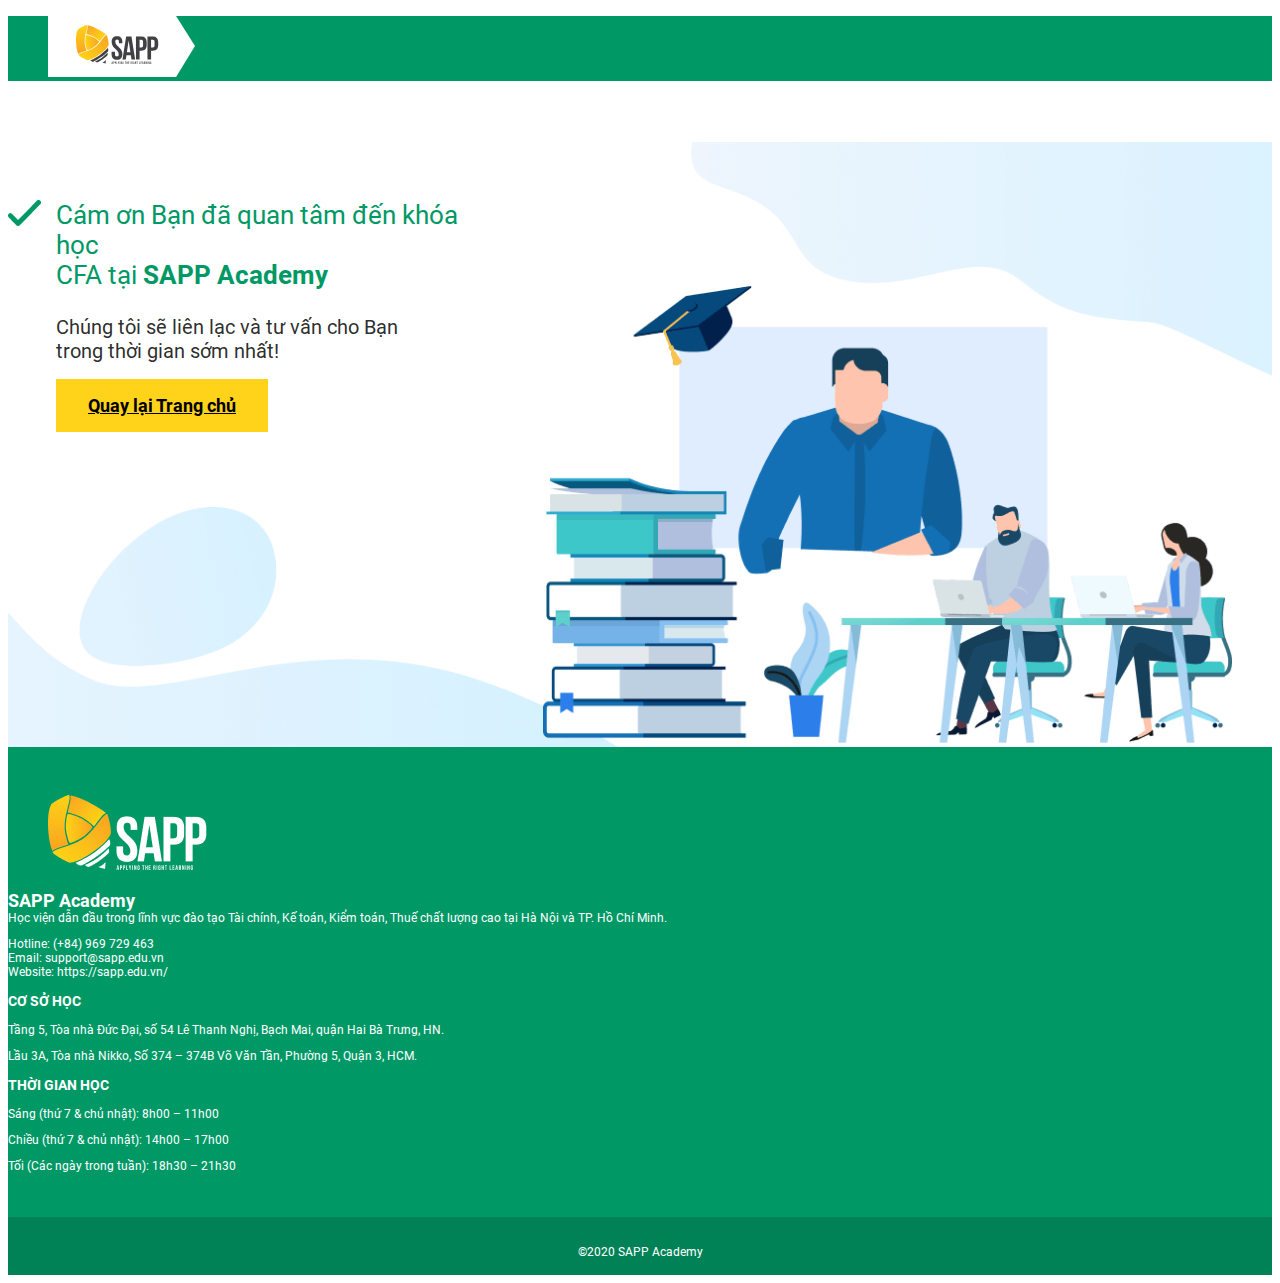
==== commit 411627a1: "live code" ====
--- a/thanks.html
+++ b/thanks.html
@@ -6,7 +6,8 @@
     <meta name="viewport" content="width=device-width, initial-scale=1.0, maximum-scale=1" />
     <meta http-equiv="X-UA-Compatible" content="ie=edge" />
     <title>SAPP - HỌC CFA HÔM NAY NẮM TƯƠNG LAI TRONG TAY</title>
-    <link rel="stylesheet" href="https://stackpath.bootstrapcdn.com/bootstrap/4.1.3/css/bootstrap.min.css" integrity="sha384-MCw98/SFnGE8fJT3GXwEOngsV7Zt27NXFoaoApmYm81iuXoPkFOJwJ8ERdknLPMO" crossorigin="anonymous" />
+    <link rel="stylesheet" href="https://stackpath.bootstrapcdn.com/bootstrap/4.1.3/css/bootstrap.min.css"
+        integrity="sha384-MCw98/SFnGE8fJT3GXwEOngsV7Zt27NXFoaoApmYm81iuXoPkFOJwJ8ERdknLPMO" crossorigin="anonymous" />
     <link rel="shortcut icon" href="./assets/images/favicon.png" type="image/x-icon" sizes="32x32" />
     <link rel="stylesheet" type="text/css" href="./css/slick.css" />
     <link rel="stylesheet" type="text/css" href="./css/slick-theme.css" />
@@ -67,7 +68,7 @@
     </script>
     <!-- Google Tag Manager -->
     <script>
-        (function(w, d, s, l, i) {
+        (function (w, d, s, l, i) {
             w[l] = w[l] || [];
             w[l].push({
                 'gtm.start': new Date().getTime(),
@@ -87,7 +88,8 @@
 
 <body data-spy="scroll" data-target=".navbar" data-offset="80">
     <!-- Google Tag Manager (noscript) -->
-    <noscript><iframe src="https://www.googletagmanager.com/ns.html?id=GTM-W3Q9MTJ" height="0" width="0" style="display:none;visibility:hidden"></iframe></noscript>
+    <noscript><iframe src="https://www.googletagmanager.com/ns.html?id=GTM-W3Q9MTJ" height="0" width="0"
+            style="display:none;visibility:hidden"></iframe></noscript>
     <!-- End Google Tag Manager (noscript) -->
     <header class="fixed-top">
         <nav class="navbar navbar-expand-lg navbar-light">
@@ -141,8 +143,13 @@
                             Học viện dẫn đầu trong lĩnh vực đào tạo Tài chính, Kế toán, Kiểm
                             toán, Thuế chất lượng cao tại Hà Nội và TP. Hồ Chí Minh.
                         </p>
-                    </div>
-                    <div class="col-lg-4">
+                        <p>
+                            Hotline: (+84) 969 729 463 <br />
+                            Email: support@sapp.edu.vn <br />
+                            Website: https://sapp.edu.vn/
+                        </p>
+                    </div>
+                    <div class="col-lg-4 my-auto">
                         <p class="title_ft">Cơ sở học</p>
                         <p>
                             Tầng 5, Tòa nhà Đức Đại, số 54 Lê Thanh Nghị, Bạch Mai, quận Hai
@@ -153,7 +160,7 @@
                             3, HCM.
                         </p>
                     </div>
-                    <div class="col-lg-4">
+                    <div class="col-lg-4 my-auto">
                         <p class="title_ft">Thời gian học</p>
                         <p>Sáng (thứ 7 & chủ nhật): 8h00 – 11h00</p>
                         <p>Chiều (thứ 7 & chủ nhật): 14h00 – 17h00</p>
@@ -189,8 +196,12 @@
         </div>
     </div> -->
     <script src="https://cdnjs.cloudflare.com/ajax/libs/jquery/3.5.1/jquery.min.js"></script>
-    <script src="https://cdnjs.cloudflare.com/ajax/libs/popper.js/1.14.3/umd/popper.min.js" integrity="sha384-ZMP7rVo3mIykV+2+9J3UJ46jBk0WLaUAdn689aCwoqbBJiSnjAK/l8WvCWPIPm49" crossorigin="anonymous"></script>
-    <script src="https://stackpath.bootstrapcdn.com/bootstrap/4.1.3/js/bootstrap.min.js" integrity="sha384-ChfqqxuZUCnJSK3+MXmPNIyE6ZbWh2IMqE241rYiqJxyMiZ6OW/JmZQ5stwEULTy" crossorigin="anonymous"></script>
+    <script src="https://cdnjs.cloudflare.com/ajax/libs/popper.js/1.14.3/umd/popper.min.js"
+        integrity="sha384-ZMP7rVo3mIykV+2+9J3UJ46jBk0WLaUAdn689aCwoqbBJiSnjAK/l8WvCWPIPm49" crossorigin="anonymous">
+    </script>
+    <script src="https://stackpath.bootstrapcdn.com/bootstrap/4.1.3/js/bootstrap.min.js"
+        integrity="sha384-ChfqqxuZUCnJSK3+MXmPNIyE6ZbWh2IMqE241rYiqJxyMiZ6OW/JmZQ5stwEULTy" crossorigin="anonymous">
+    </script>
     <script type="text/javascript" src="./js/slick.min.js"></script>
     <script src="./js/common.js?v=3"></script>
 </body>
--- a/css/style.min.css
+++ b/css/style.min.css
@@ -1 +1 @@
-@font-face{font-family:"Bold";src:url("../assets/fonts/Roboto-Bold.ttf") format("truetype");font-display:swap;font-style:normal;font-weight:700}@font-face{font-family:"Medium";src:url("../assets/fonts/Roboto-Medium.ttf") format("truetype");font-display:swap;font-style:normal;font-weight:500}@font-face{font-family:"Regular";src:url("../assets/fonts/Roboto-Regular.ttf") format("truetype");font-display:swap;font-style:normal;font-weight:400}@keyframes opacity{0%{opacity:0}100%{opacity:1}}body,html{font-family:"Regular";background-color:#fff}@media screen and (min-width: 1300px){.container{max-width:1240px}}@media screen and (min-width: 1600px){.container{max-width:1350px}}@media screen and (min-width: 2500px){.container{max-width:1600px}}section{padding:2rem 0}input:focus,select:focus,textarea:focus,button:focus{outline:none}img{max-width:100%}.pad0{padding:0}.no-pad-left{padding-left:0}.no-pad-right{padding-right:0}.row-eq-height{display:-webkit-box;display:-webkit-flex;display:-ms-flexbox;display:flex}.break{display:block}.mt-1rem{margin-top:1rem}.mb-1rem{margin-bottom:1rem}.mb-2rem{margin-bottom:2rem}strong{font-family:"Bold"}p{font-family:"Regular";color:#6c6c6c}.title{display:flex;align-items:center;justify-content:center;margin-bottom:1rem}.title figure{margin-bottom:0;margin-right:1rem}.title p{font-family:"Bold";text-transform:uppercase;font-size:2.25rem;color:#096;margin-bottom:0;text-align:center}.title p span{display:block}@media screen and (max-width: 575.98px){.title p{font-size:1.8rem}}.outside-title{text-align:center;font-size:1.125rem;color:#096}hr{border-top:22px solid #c77fb3;background:#c77fb3;margin-left:0;margin-right:0}.btn_top{position:fixed;bottom:10px;right:10px;z-index:90;cursor:pointer;display:none}header .navbar{padding:0}header .navbar-light{background-color:#096}header .navbar-light .navbar-brand{padding:0}header .navbar-light .navbar-brand figure{margin-bottom:0}@media screen and (min-width: 1200px){header .navbar-light .navbar-brand{width:150px}}@media screen and (max-width: 575.98px){header .navbar-light .navbar-brand{width:65%}}header .navbar-light .navbar-collapse .navbar-nav .nav-item .nav-link{color:#fff;margin:0 .5rem}header .navbar-light .navbar-collapse .navbar-nav .nav-item .nav-link p{margin-bottom:0;color:#fff;font-weight:400;text-transform:uppercase}header .navbar-light .navbar-collapse .navbar-nav .nav-item .nav-link.active p{font-family:"Bold"}header .navbar-light .navbar-toggler{color:#fff;border-color:#fff;margin-right:10px}main{margin-top:61px}@media screen and (max-width: 575.98px){main{margin-top:61px}}.slick-slide:focus{outline:none}#bg1{background:url("../assets/images/bg1.png");background-repeat:no-repeat;background-size:cover;background-position:center}#bg2{background:url("../assets/images/bg2.png");background-repeat:no-repeat;background-size:cover;background-position:center}#trangchu{padding:2rem 0}@media screen and (min-width: 1600px){#trangchu .pad-right-lg-0{padding-right:0}}#trangchu p{font-size:2.25rem;color:#096;line-height:129.19%;font-family:"Bold"}#trangchu ul{list-style-type:none;line-height:218.19%;padding-inline-start:25px}#trangchu ul li{color:rgba(0,0,0,.8);font-size:.875rem;position:relative}#trangchu ul li span{color:#000;font-family:"Bold"}#trangchu ul li::before{content:url("../assets/images/checkmark.png");position:absolute;top:0px;left:-25px}#trangchu form{background:#096;padding:1.5rem;border-radius:0px;-webkit-border-radius:0px;-moz-border-radius:0px;-ms-border-radius:0px;-o-border-radius:0px;width:100%}#trangchu form p{color:#fff;font-size:1.125rem !important;line-height:1.5rem !important;font-family:"Regular" !important;text-align:center;text-transform:uppercase}#trangchu form p span{font-family:"Bold"}@media screen and (min-width: 1200px)and (max-width: 1499px){#trangchu form{width:310px;margin-left:auto;margin-right:0}}#chuongtrinh .outside-title{color:#096;font-size:1.125rem;font-family:"Bold"}#chuongtrinh .outside-title p{color:#096;font-size:2.25rem;font-family:"Bold"}#chuongtrinh .uudai{display:flex;align-items:center;justify-content:center;margin-top:2rem}#chuongtrinh .uudai__thuong{background:linear-gradient(93.68deg, #1d976c -1.29%, #93f9b9 195.78%);text-align:center;padding:4rem}#chuongtrinh .uudai__thuong--gia{margin-bottom:1rem}#chuongtrinh .uudai__thuong--gia s{font-size:1.5rem;color:#fff;font-family:"Bold"}#chuongtrinh .uudai__thuong--lotrinh p{color:#fff;font-family:"Bold"}#chuongtrinh .uudai__thuong--lotrinh p:first-of-type{margin-bottom:0;color:#ffd319;font-size:.75rem}#chuongtrinh .uudai__thuong--lotrinh p:last-of-type{font-size:1.125rem}#chuongtrinh .uudai__thuong--nhan p{font-size:.75rem;color:#fff}#chuongtrinh .uudai__thuong--nhan p span{font-size:1.125rem;text-transform:uppercase;font-family:"Bold"}#chuongtrinh .uudai__thuong--tang p{color:#fff;font-family:"Bold"}#chuongtrinh .uudai__thuong--tang p:first-of-type{margin-bottom:0;color:#ffd319;font-size:.75rem}#chuongtrinh .uudai__thuong--tang p:last-of-type{font-size:1.125rem}#chuongtrinh .uudai__thuong--dk{background-color:#fff;font-size:.75rem;color:#096;padding:.5rem 1.5rem;text-align:center;margin:auto;border:0;cursor:pointer}#chuongtrinh .uudai__dacbiet{background:#ffd319;box-shadow:4px 0px 5px rgba(0,0,0,.15),-4px 0px 5px rgba(0,0,0,.15);padding:6rem 4rem;text-align:center}#chuongtrinh .uudai__dacbiet p{text-align:center;color:#000}#chuongtrinh .uudai__dacbiet--title{font-family:"Bold";font-size:2.25rem}#chuongtrinh .uudai__dacbiet--nhan p{font-family:"Bold"}#chuongtrinh .uudai__dacbiet--nhan p:first-of-type{font-size:.75rem;font-style:italic;margin-bottom:0}#chuongtrinh .uudai__dacbiet--nhan p:last-of-type{font-size:2.25rem}#chuongtrinh .uudai__dacbiet--special p:first-of-type{font-size:.75rem;font-style:italic;margin-bottom:0}#chuongtrinh .uudai__dacbiet--special p:last-of-type{font-size:1.125rem}#chuongtrinh .uudai__dacbiet--special p:last-of-type strong{font-size:1.5rem}#chuongtrinh .uudai__dacbiet--dk{background-color:#096;font-size:.75rem;color:#fff;padding:.5rem 1.5rem;text-align:center;margin:auto;border:0;cursor:pointer}#loiich{overflow:hidden}#loiich .benefits .slick-list{margin:0 -0.3rem}#loiich .benefits .slick-dots{bottom:-35px}#loiich .benefits .slick-dots li button{border-radius:50%;-webkit-border-radius:50%;-moz-border-radius:50%;-ms-border-radius:50%;-o-border-radius:50%;border:1px solid rgba(0,0,0,.5);width:12px;height:12px}#loiich .benefits .slick-dots li button:before{content:""}#loiich .benefits .slick-dots li.slick-active button{width:18px;height:18px}#loiich .benefits .slick-dots li.slick-active button:before{content:"";opacity:1;width:12px;height:12px;background:#096;border-radius:50%;-webkit-border-radius:50%;-moz-border-radius:50%;-ms-border-radius:50%;-o-border-radius:50%;top:3px;left:3px}#loiich .benefits .benefit{position:relative;margin:0 .3rem}#loiich .benefits .benefit figure{margin-bottom:0;width:100%}#loiich .benefits .benefit figure img{width:100%}#loiich .benefits .benefit__text{position:absolute;background:rgba(0,0,0,.8);left:0;bottom:0;width:100%;padding:0rem .5rem;display:flex;align-items:center;justify-content:left}#loiich .benefits .benefit__text p{margin-bottom:0}#loiich .benefits .benefit__text p:first-of-type{font-family:"Bold";font-size:4rem;text-transform:uppercase;color:rgba(255,255,255,.7);margin-right:.5rem}#loiich .benefits .benefit__text p:last-of-type{color:#fff;font-size:.75rem}#loiich .benefits .benefit__text p:last-of-type span{font-family:"Bold";text-transform:uppercase;display:block;font-size:1rem}@media screen and (min-width: 1300px)and (max-width: 1599px){#loiichsaudaotao .margin-flw-screensize{margin-left:calc((100vw - 1240px) / (2))}}@media screen and (min-width: 1600px){#loiichsaudaotao .margin-flw-screensize{margin-left:calc((100vw - 1350px) / (2))}}@media screen and (min-width: 2500px){#loiichsaudaotao .margin-flw-screensize{margin-left:calc((100vw - 1600px) / (2))}}#loiichsaudaotao .title{justify-content:left}#loiichsaudaotao ul{list-style-type:none;line-height:218.19%}#loiichsaudaotao ul li{color:rgba(0,0,0,.8);font-size:.875rem;position:relative}#loiichsaudaotao ul li span{color:#000;font-family:"Bold"}#loiichsaudaotao ul li::before{content:url("../assets/images/checkmark.png");position:absolute;top:0px;left:-30px}#lotrinh .odd-line{display:flex;align-items:center;background:#e3f3fd}#lotrinh .odd-line .odd-hinh{position:relative}#lotrinh .odd-line .odd-hinh figure{margin-bottom:0}#lotrinh .odd-line .odd-hinh__text{position:absolute;text-align:center;top:50%;left:50%;transform:translate(-50%, -50%)}#lotrinh .odd-line .odd-hinh__text p{font-size:1.125rem;color:#fff}#lotrinh .odd-line .odd-hinh__text p:last-of-type{font-family:"Bold";font-size:1.875rem;margin-bottom:0}#lotrinh .odd-line .odd-text{padding:0 3rem;width:60%}#lotrinh .odd-line .odd-text p{color:rgba(0,0,0,.8);font-size:.875rem}#lotrinh .odd-line .odd-text ul{list-style-type:none;line-height:200%}#lotrinh .odd-line .odd-text ul li{color:rgba(0,0,0,.8);font-size:.875rem;position:relative}#lotrinh .odd-line .odd-text ul li::before{content:url("../assets/images/checkmark.png");position:absolute;top:0px;left:-30px}#lotrinh .odd-line .odd-text ul li ol{line-height:164.69%}#lotrinh .odd-line .odd-text ul li ol li{font-family:"Bold"}#lotrinh .odd-line .odd-text ul li ol li::before{content:none}#lotrinh .even-line{display:flex;flex-direction:row;align-items:center;justify-content:space-between;background:#fffae8}#lotrinh .even-line .even-hinh{position:relative}#lotrinh .even-line .even-hinh figure{margin-bottom:0}#lotrinh .even-line .even-hinh__text{position:absolute;text-align:center;top:50%;left:50%;transform:translate(-50%, -50%)}#lotrinh .even-line .even-hinh__text p{font-size:1.125rem;color:#fff}#lotrinh .even-line .even-hinh__text p:last-of-type{font-family:"Bold";font-size:1.875rem;margin-bottom:0}#lotrinh .even-line .even-text{padding:0 3rem;width:60%}#lotrinh .even-line .even-text p{color:rgba(0,0,0,.8);font-size:.875rem}#lotrinh .even-line .even-text div p{margin-bottom:0;font-family:"Bold"}#lotrinh .even-line .even-text ul{list-style-type:none;line-height:164.69%}#lotrinh .even-line .even-text ul li{color:rgba(0,0,0,.8);font-size:.875rem;position:relative}#lotrinh .even-line .even-text ul li::before{content:url("../assets/images/checkmark.png");position:absolute;top:0px;left:-30px}#lotrinh .even-line .even-text ul li ol{line-height:164.69%;-moz-column-count:2;-moz-column-gap:20px;-moz-column-fill:auto;-webkit-column-count:2;-webkit-column-gap:20px;-webkit-column-fill:auto;column-count:2;column-gap:20px;column-fill:auto;list-style-position:inside}#lotrinh .even-line .even-text ul li ol li{font-family:"Bold"}#lotrinh .even-line .even-text ul li ol li::before{content:none}#who .outside{display:flex;flex-direction:row}#who .outside .title-left{background:linear-gradient(93.68deg, #1D976C -1.29%, #93F9B9 195.78%);display:flex;align-items:center;justify-content:center;width:60%}#who .outside .title-left .title{margin-bottom:0}#who .outside .title-left .title p{text-align:left;color:#fff}@media screen and (min-width: 2500px){#who .outside .title-left{width:50%}}#who .outside .content-right{margin-left:-5rem;margin-top:2rem;margin-bottom:2rem}#who .outside .content-right .each-row{display:flex;align-items:center;flex-direction:row}#who .outside .content-right .each-row figure{margin-bottom:0}#who .outside .content-right .each-row ul{list-style-type:none;margin-left:2rem;width:60%}#who .outside .content-right .each-row ul li{color:rgba(0,0,0,.8);font-size:.875rem;position:relative}#who .outside .content-right .each-row ul li::before{content:url("../assets/images/checkmark.png");position:absolute;top:0px;left:-30px}#who .outside .content-right .each-row:not(:last-child){margin-bottom:1.5rem}#giangvien .doingu .slick-slide{margin:0 1rem}#giangvien .doingu .slick-slide figure{width:100%}#giangvien .doingu .slick-slide figure img{width:100%}#giangvien .doingu p.giangvien__name{color:#096;font-size:1.125rem}#giangvien .doingu p.giangvien__position{color:#686c71;font-size:.875rem;text-transform:uppercase}#camnhan{background:#f2f2f2;padding:4rem 0 3rem}#camnhan .camnhan-hocvien .hv_comment{color:rgba(0,0,0,.8);line-height:134.19%;font-size:.75rem;text-align:justify;padding-right:1.875rem}#camnhan .camnhan-hocvien .hv_name_post{margin-left:auto;margin-right:1.875rem;width:intrinsic;width:-moz-max-content;width:-webkit-max-content;width:max-content}#camnhan .camnhan-hocvien .hv_name_post p:first-of-type{color:#096;font-size:.875rem;margin-bottom:0}#camnhan .camnhan-hocvien .hv_name_post p:last-of-type{color:rgba(0,0,0,.8);font-size:.625rem}#form_ft p{color:#096;font-size:1.5rem;text-transform:uppercase}#form_ft iframe{width:100%}#form_ft form .field_input{text-align:left;color:#8c8c8c}#form_ft form .field_input::-webkit-input-placeholder{color:#8c8c8c}#form_ft form .field_input::-moz-placeholder{color:#8c8c8c}#form_ft form .field_input:-ms-input-placeholder{color:#8c8c8c}#form_ft form .field_input:-moz-placeholder{color:#8c8c8c}#form_ft form .field_input--border{border:1px solid #c4c4c4;border-radius:3px;-webkit-border-radius:3px;-moz-border-radius:3px;-ms-border-radius:3px;-o-border-radius:3px}#form_ft form select{text-align-last:left;-moz-text-align-last:left}#form_ft form .field_register{width:intrinsic;width:-moz-max-content;width:-webkit-max-content;width:max-content;padding:10px 2rem}#form_ft form .field_register--greenBg{background:#096;color:#fff}#form_ft form .field_register .lds-ring div{border-color:#fff transparent transparent transparent}@media(min-width: 1200px){#form_ft form{width:70%}}#thongtin{background:#096}#thongtin p{font-size:.75rem;color:#fff}#thongtin p strong{font-size:1.125rem}#thongtin p.title_ft{font-family:"Bold";text-transform:uppercase;font-size:.875rem}footer{padding:1rem 0;background:#008256}footer p{text-align:center;color:#fff;margin-bottom:0;font-size:.75rem}#thanks{background:url("../assets/images/bg_thanks.png");background-repeat:no-repeat;background-size:cover;background-position:center;padding-bottom:0}#thanks .outside{display:flex;justify-content:space-between;flex-direction:row}#thanks .content-left{padding-left:3rem}#thanks .content-left p{color:rgba(0,0,0,.84);font-size:1.25rem}#thanks .content-left p:first-of-type{color:#096;font-size:1.6rem;position:relative}#thanks .content-left p:first-of-type:before{content:url("../assets/images/check_thanks.png");position:absolute;left:-3rem}#thanks .content-left p:last-of-type{margin-bottom:2rem}#thanks .content-left p span{display:block}#thanks a{padding:1rem 2rem;text-align:center;font-family:"Bold";font-size:1.125rem;color:#000;background:#ffd319;border-radius:0px;-webkit-border-radius:0px;-moz-border-radius:0px;-ms-border-radius:0px;-o-border-radius:0px}#thanks a:hover{color:#fff;text-decoration:none}#thanks figure{margin-bottom:0;margin-top:7rem}.field_input{background-color:transparent;border-radius:0px;-webkit-border-radius:0px;-moz-border-radius:0px;-ms-border-radius:0px;-o-border-radius:0px;border:1px solid #fff;padding:10px;margin-bottom:1rem;color:#fff;width:100%;text-align:center}select{text-align-last:center;-moz-text-align-last:center}.field_register{border:none;border-radius:0px;-webkit-border-radius:0px;-moz-border-radius:0px;-ms-border-radius:0px;-o-border-radius:0px;margin-bottom:0rem;padding:10px;color:#096;text-transform:uppercase;text-align:center;font-family:"Bold";background-color:#fff;box-shadow:0;width:100%;cursor:pointer;display:flex;align-items:center;justify-content:center}.field_register .lds-ring{display:none}.field_register[disabled=disabled]{background-color:#ccc !important}.field_register[disabled=disabled] .lds-ring{display:block}::-webkit-input-placeholder{color:#fff}::-moz-placeholder{color:#fff}:-ms-input-placeholder{color:#fff}:-moz-placeholder{color:#fff}.lds-ring{position:relative;width:40px;height:40px}.lds-ring div{box-sizing:border-box;display:block;position:absolute;width:30px;height:30px;margin:4px;border:4px solid #096;border-radius:50%;animation:lds-ring 1.2s cubic-bezier(0.5, 0, 0.5, 1) infinite;border-color:#096 transparent transparent transparent}.lds-ring div:nth-child(1){animation-delay:-0.45s}.lds-ring div:nth-child(2){animation-delay:-0.3s}.lds-ring div:nth-child(3){animation-delay:-0.15s}@keyframes lds-ring{0%{transform:rotate(0deg)}100%{transform:rotate(360deg)}}.modal-content{padding:0;background-color:transparent;border:0}.modal-content .close{position:absolute;top:20px;right:20px;opacity:1;color:#fff}@media(max-width: 575.98px){.navbar-light .navbar-toggler-icon{background-image:url("data:image/svg+xml;charset=utf8,%3Csvg viewBox='0 0 30 30' xmlns='http://www.w3.org/2000/svg'%3E%3Cpath stroke='rgba(255, 255, 255, 0.5)' stroke-width='2' stroke-linecap='round' stroke-miterlimit='10' d='M4 7h22M4 15h22M4 23h22'/%3E%3C/svg%3E")}.navbar-light .navbar-toggler{margin-right:0px;margin-left:auto}#trangchu form{margin-top:1rem}#chuongtrinh .uudai{display:block}#chuongtrinh .uudai__thuong{padding:2rem}#chuongtrinh .uudai__dacbiet{padding:2rem;margin:2rem 0}#lotrinh .odd-line{display:block}#lotrinh .odd-line .odd-text{width:100%;padding:1rem}#lotrinh .even-line{flex-direction:column}#lotrinh .even-line .even-text{width:100%;padding:1rem}#lotrinh .even-line .even-text ul li ol{column-count:1;list-style-position:outside;padding-left:1rem}#who{padding-top:0}#who .outside{flex-direction:column}#who .outside .title-left{width:100%;padding:1rem 0}#who .outside .content-right{margin-left:0}#who .outside .content-right .each-row{flex-direction:column}#who .outside .content-right .each-row ul{margin-left:0;margin-top:.8rem;width:100%}#camnhan .camnhan-hocvien .slick-slide{padding:0 1rem}#camnhan .camnhan-hocvien figure img{margin:auto}#camnhan .camnhan-hocvien .hv_comment{padding-right:0}#camnhan .camnhan-hocvien .hv_name_post{margin-right:0}#form_ft p{font-size:1.4rem}#thanks .outside{flex-direction:column}#thanks .outside .content-left p span{display:inline}}/*# sourceMappingURL=style.min.css.map */
+@font-face{font-family:"Bold";src:url("../assets/fonts/Roboto-Bold.ttf") format("truetype");font-display:swap;font-style:normal;font-weight:700}@font-face{font-family:"Medium";src:url("../assets/fonts/Roboto-Medium.ttf") format("truetype");font-display:swap;font-style:normal;font-weight:500}@font-face{font-family:"Regular";src:url("../assets/fonts/Roboto-Regular.ttf") format("truetype");font-display:swap;font-style:normal;font-weight:400}@keyframes opacity{0%{opacity:0}100%{opacity:1}}body,html{font-family:"Regular";background-color:#fff}@media screen and (min-width: 1300px){.container{max-width:1240px}}@media screen and (min-width: 1600px){.container{max-width:1350px}}@media screen and (min-width: 2500px){.container{max-width:1600px}}section{padding:2rem 0}input:focus,select:focus,textarea:focus,button:focus{outline:none}img{max-width:100%}.pad0{padding:0}.no-pad-left{padding-left:0}.no-pad-right{padding-right:0}.row-eq-height{display:-webkit-box;display:-webkit-flex;display:-ms-flexbox;display:flex}.break{display:block}.mt-1rem{margin-top:1rem}.mb-1rem{margin-bottom:1rem}.mb-2rem{margin-bottom:2rem}strong{font-family:"Bold"}p{font-family:"Regular";color:#6c6c6c}.title{display:flex;align-items:center;justify-content:center;margin-bottom:1rem}.title figure{margin-bottom:0;margin-right:1rem}.title p{font-family:"Bold";text-transform:uppercase;font-size:2.25rem;color:#096;margin-bottom:0;text-align:center}.title p span{display:block}@media screen and (max-width: 575.98px){.title p{font-size:1.5rem}}.outside-title{text-align:center;font-size:1.125rem;color:#096}hr{border-top:22px solid #c77fb3;background:#c77fb3;margin-left:0;margin-right:0}.btn_top{position:fixed;bottom:10px;right:10px;z-index:90;cursor:pointer;display:none}header .navbar{padding:0}header .navbar-light{background-color:#096}header .navbar-light .navbar-brand{padding:0}header .navbar-light .navbar-brand figure{margin-bottom:0}@media screen and (min-width: 1200px){header .navbar-light .navbar-brand{width:150px}}@media screen and (max-width: 575.98px){header .navbar-light .navbar-brand{width:65%}}header .navbar-light .navbar-collapse .navbar-nav .nav-item .nav-link{color:#fff;margin:0 .5rem}header .navbar-light .navbar-collapse .navbar-nav .nav-item .nav-link p{margin-bottom:0;color:#fff;font-weight:400;text-transform:uppercase}header .navbar-light .navbar-collapse .navbar-nav .nav-item .nav-link.active p{font-family:"Bold"}header .navbar-light .navbar-toggler{color:#fff;border-color:#fff;margin-right:10px}main{margin-top:61px}@media screen and (max-width: 575.98px){main{margin-top:61px}}.slick-slide:focus{outline:none}#bg1{background:url("../assets/images/bg1.png");background-repeat:no-repeat;background-size:cover;background-position:center}#bg2{background:url("../assets/images/bg2.png");background-repeat:no-repeat;background-size:cover;background-position:center}#trangchu{padding:2rem 0}@media screen and (min-width: 1600px){#trangchu .pad-right-lg-0{padding-right:0}}#trangchu p{font-size:2.25rem;color:#096;line-height:129.19%;font-family:"Bold"}#trangchu ul{list-style-type:none;line-height:218.19%;padding-inline-start:25px}#trangchu ul li{color:rgba(0,0,0,.8);font-size:.875rem;position:relative}#trangchu ul li span{color:#000;font-family:"Bold"}#trangchu ul li::before{content:url("../assets/images/checkmark.png");position:absolute;top:0px;left:-25px}#trangchu form{background:#096;padding:1.5rem;border-radius:0px;-webkit-border-radius:0px;-moz-border-radius:0px;-ms-border-radius:0px;-o-border-radius:0px;width:100%}#trangchu form p{color:#fff;font-size:1.125rem !important;line-height:1.5rem !important;font-family:"Regular" !important;text-align:center;text-transform:uppercase}#trangchu form p span{font-family:"Bold"}@media screen and (min-width: 1200px)and (max-width: 1499px){#trangchu form{width:310px;margin-left:auto;margin-right:0}}#chuongtrinh .outside-title{color:#096;font-size:1.125rem;font-family:"Bold"}#chuongtrinh .outside-title p{color:#096;font-size:2.25rem;font-family:"Bold"}#chuongtrinh .uudai{display:flex;align-items:center;justify-content:center;margin-top:2rem}#chuongtrinh .uudai__thuong{background:linear-gradient(93.68deg, #1d976c -1.29%, #93f9b9 195.78%);text-align:center;padding:4rem}#chuongtrinh .uudai__thuong--gia{margin-bottom:1rem}#chuongtrinh .uudai__thuong--gia s{font-size:1.5rem;color:#fff;font-family:"Bold"}#chuongtrinh .uudai__thuong--lotrinh p{color:#fff;font-family:"Bold"}#chuongtrinh .uudai__thuong--lotrinh p:first-of-type{margin-bottom:0;color:#ffd319;font-size:.75rem}#chuongtrinh .uudai__thuong--lotrinh p:last-of-type{font-size:1.125rem}#chuongtrinh .uudai__thuong--nhan p{font-size:.75rem;color:#fff}#chuongtrinh .uudai__thuong--nhan p span{font-size:1.125rem;text-transform:uppercase;font-family:"Bold"}#chuongtrinh .uudai__thuong--tang p{color:#fff;font-family:"Bold"}#chuongtrinh .uudai__thuong--tang p:first-of-type{margin-bottom:0;color:#ffd319;font-size:.75rem}#chuongtrinh .uudai__thuong--tang p:last-of-type{font-size:1.125rem}#chuongtrinh .uudai__thuong--dk{background-color:#fff;font-size:.75rem;color:#096;padding:.5rem 1.5rem;text-align:center;margin:auto;border:0;cursor:pointer}#chuongtrinh .uudai__dacbiet{background:#ffd319;box-shadow:4px 0px 5px rgba(0,0,0,.15),-4px 0px 5px rgba(0,0,0,.15);padding:6rem 4rem;text-align:center}#chuongtrinh .uudai__dacbiet p{text-align:center;color:#000}#chuongtrinh .uudai__dacbiet--title{font-family:"Bold";font-size:2.25rem}#chuongtrinh .uudai__dacbiet--nhan p{font-family:"Bold"}#chuongtrinh .uudai__dacbiet--nhan p:first-of-type{font-size:.75rem;font-style:italic;margin-bottom:0}#chuongtrinh .uudai__dacbiet--nhan p:last-of-type{font-size:2.25rem}#chuongtrinh .uudai__dacbiet--special p:first-of-type{font-size:.75rem;font-style:italic;margin-bottom:0}#chuongtrinh .uudai__dacbiet--special p:last-of-type{font-size:1.125rem}#chuongtrinh .uudai__dacbiet--special p:last-of-type strong{font-size:1.5rem}#chuongtrinh .uudai__dacbiet--dk{background-color:#096;font-size:.75rem;color:#fff;padding:.5rem 1.5rem;text-align:center;margin:auto;border:0;cursor:pointer}#loiich{overflow:hidden}#loiich .benefits .slick-list{margin:0 -0.3rem}#loiich .benefits .benefit{position:relative;margin:0 .3rem}#loiich .benefits .benefit figure{margin-bottom:0;width:100%}#loiich .benefits .benefit figure img{width:100%}#loiich .benefits .benefit__text{position:absolute;background:rgba(0,0,0,.8);left:0;bottom:0;width:100%;padding:0rem .5rem;display:flex;align-items:center;justify-content:left}#loiich .benefits .benefit__text p{margin-bottom:0}#loiich .benefits .benefit__text p:first-of-type{font-family:"Bold";font-size:4rem;text-transform:uppercase;color:rgba(255,255,255,.7);margin-right:.5rem}#loiich .benefits .benefit__text p:last-of-type{color:#fff;font-size:.75rem}#loiich .benefits .benefit__text p:last-of-type span{font-family:"Bold";text-transform:uppercase;display:block;font-size:1rem}@media screen and (min-width: 1300px)and (max-width: 1599px){#loiichsaudaotao .margin-flw-screensize{margin-left:calc((100vw - 1240px) / (2))}}@media screen and (min-width: 1600px){#loiichsaudaotao .margin-flw-screensize{margin-left:calc((100vw - 1350px) / (2))}}@media screen and (min-width: 2500px){#loiichsaudaotao .margin-flw-screensize{margin-left:calc((100vw - 1600px) / (2))}}#loiichsaudaotao .title{justify-content:left}#loiichsaudaotao ul{list-style-type:none;line-height:218.19%}#loiichsaudaotao ul li{color:rgba(0,0,0,.8);font-size:.875rem;position:relative}#loiichsaudaotao ul li span{color:#000;font-family:"Bold"}#loiichsaudaotao ul li::before{content:url("../assets/images/checkmark.png");position:absolute;top:0px;left:-30px}#lotrinh .odd-line{display:flex;align-items:center;background:#e3f3fd}#lotrinh .odd-line .odd-hinh{position:relative}#lotrinh .odd-line .odd-hinh figure{margin-bottom:0}#lotrinh .odd-line .odd-hinh__text{position:absolute;text-align:center;top:50%;left:50%;transform:translate(-50%, -50%)}#lotrinh .odd-line .odd-hinh__text p{font-size:1.125rem;color:#fff}#lotrinh .odd-line .odd-hinh__text p:last-of-type{font-family:"Bold";font-size:1.875rem;margin-bottom:0}#lotrinh .odd-line .odd-text{padding:0 3rem;width:60%}#lotrinh .odd-line .odd-text p{color:rgba(0,0,0,.8);font-size:.875rem}#lotrinh .odd-line .odd-text ul{list-style-type:none;line-height:200%}#lotrinh .odd-line .odd-text ul li{color:rgba(0,0,0,.8);font-size:.875rem;position:relative}#lotrinh .odd-line .odd-text ul li::before{content:url("../assets/images/checkmark.png");position:absolute;top:0px;left:-30px}#lotrinh .odd-line .odd-text ul li ol{line-height:164.69%}#lotrinh .odd-line .odd-text ul li ol li{font-family:"Bold"}#lotrinh .odd-line .odd-text ul li ol li::before{content:none}#lotrinh .even-line{display:flex;flex-direction:row;align-items:center;justify-content:space-between;background:#fffae8}#lotrinh .even-line .even-hinh{position:relative}#lotrinh .even-line .even-hinh figure{margin-bottom:0}#lotrinh .even-line .even-hinh__text{position:absolute;text-align:center;top:50%;left:50%;transform:translate(-50%, -50%)}#lotrinh .even-line .even-hinh__text p{font-size:1.125rem;color:#fff}#lotrinh .even-line .even-hinh__text p:last-of-type{font-family:"Bold";font-size:1.875rem;margin-bottom:0}#lotrinh .even-line .even-text{padding:0 3rem;width:60%}#lotrinh .even-line .even-text p{color:rgba(0,0,0,.8);font-size:.875rem}#lotrinh .even-line .even-text div p{margin-bottom:0;font-family:"Bold"}#lotrinh .even-line .even-text ul{list-style-type:none;line-height:164.69%}#lotrinh .even-line .even-text ul li{color:rgba(0,0,0,.8);font-size:.875rem;position:relative}#lotrinh .even-line .even-text ul li::before{content:url("../assets/images/checkmark.png");position:absolute;top:0px;left:-30px}#lotrinh .even-line .even-text ul li ol{line-height:164.69%;-moz-column-count:2;-moz-column-gap:20px;-moz-column-fill:auto;-webkit-column-count:2;-webkit-column-gap:20px;-webkit-column-fill:auto;column-count:2;column-gap:20px;column-fill:auto;list-style-position:inside}#lotrinh .even-line .even-text ul li ol li{font-family:"Bold"}#lotrinh .even-line .even-text ul li ol li::before{content:none}#who .outside{display:flex;flex-direction:row}#who .outside .title-left{background:linear-gradient(93.68deg, #1D976C -1.29%, #93F9B9 195.78%);display:flex;align-items:center;justify-content:center;width:60%}#who .outside .title-left .title{margin-bottom:0}#who .outside .title-left .title p{text-align:left;color:#fff}@media screen and (min-width: 2500px){#who .outside .title-left{width:50%}}#who .outside .content-right{margin-left:-5rem;margin-top:2rem;margin-bottom:2rem}#who .outside .content-right .each-row{display:flex;align-items:center;flex-direction:row}#who .outside .content-right .each-row figure{margin-bottom:0}#who .outside .content-right .each-row ul{list-style-type:none;margin-left:2rem;width:60%}#who .outside .content-right .each-row ul li{color:rgba(0,0,0,.8);font-size:.875rem;position:relative}#who .outside .content-right .each-row ul li::before{content:url("../assets/images/checkmark.png");position:absolute;top:0px;left:-30px}#who .outside .content-right .each-row:not(:last-child){margin-bottom:1.5rem}#giangvien .doingu .slick-slide{margin:0 1rem}#giangvien .doingu .slick-slide figure{width:100%}#giangvien .doingu .slick-slide figure img{width:100%}#giangvien .doingu p.giangvien__name{color:#096;font-size:1.125rem}@media screen and (min-width: 1200px)and (max-width: 1300px){#giangvien .doingu p.giangvien__name{font-size:1rem}}#giangvien .doingu p.giangvien__position{color:#686c71;font-size:.875rem;text-transform:uppercase}#camnhan{background:#f2f2f2;padding:4rem 0 3rem}#camnhan .camnhan-hocvien .hv_comment{color:rgba(0,0,0,.8);line-height:134.19%;font-size:.75rem;text-align:justify;padding-right:1.875rem}#camnhan .camnhan-hocvien .hv_name_post{margin-left:auto;margin-right:1.875rem;width:intrinsic;width:-moz-max-content;width:-webkit-max-content;width:max-content}#camnhan .camnhan-hocvien .hv_name_post p:first-of-type{color:#096;font-size:.875rem;margin-bottom:0}#camnhan .camnhan-hocvien .hv_name_post p:last-of-type{color:rgba(0,0,0,.8);font-size:.625rem}#form_ft p{color:#096;font-size:1.5rem;text-transform:uppercase}#form_ft iframe{width:100%}#form_ft form .field_input{text-align:left;color:#8c8c8c}#form_ft form .field_input::-webkit-input-placeholder{color:#8c8c8c}#form_ft form .field_input::-moz-placeholder{color:#8c8c8c}#form_ft form .field_input:-ms-input-placeholder{color:#8c8c8c}#form_ft form .field_input:-moz-placeholder{color:#8c8c8c}#form_ft form .field_input--border{border:1px solid #c4c4c4;border-radius:3px;-webkit-border-radius:3px;-moz-border-radius:3px;-ms-border-radius:3px;-o-border-radius:3px}#form_ft form .field_register{width:intrinsic;width:-moz-max-content;width:-webkit-max-content;width:max-content;padding:10px 2rem}#form_ft form .field_register--greenBg{background:#096;color:#fff}#form_ft form .field_register .lds-ring div{border-color:#fff transparent transparent transparent}#form_ft form .select2-container--default .select2-selection--single{border-radius:3px;-webkit-border-radius:3px;-moz-border-radius:3px;-ms-border-radius:3px;-o-border-radius:3px;border:1px solid #c4c4c4;text-align:left}#form_ft form .select2-container--default .select2-selection--single .select2-selection__rendered{line-height:44px;color:#8c8c8c}#form_ft form .select2-container--default .select2-selection--single .select2-selection__arrow{top:10px}#form_ft form .select2-container--default .select2-selection--single .select2-selection__arrow b{border-color:#8c8c8c transparent transparent transparent}#form_ft form .select2-container--default.select2-container--open .select2-selection--single .select2-selection__arrow b{border-color:transparent transparent #8c8c8c transparent}@media(min-width: 1200px){#form_ft form{width:70%}}#thongtin{background:#096}#thongtin p{font-size:.75rem;color:#fff}#thongtin p strong{font-size:1.125rem}#thongtin p.title_ft{font-family:"Bold";text-transform:uppercase;font-size:.875rem}footer{padding:1rem 0;background:#008256}footer p{text-align:center;color:#fff;margin-bottom:0;font-size:.75rem}#thanks{background:url("../assets/images/bg_thanks.png");background-repeat:no-repeat;background-size:cover;background-position:center;padding-bottom:0}#thanks .outside{display:flex;justify-content:space-between;flex-direction:row}#thanks .content-left{padding-left:3rem}#thanks .content-left p{color:rgba(0,0,0,.84);font-size:1.25rem}#thanks .content-left p:first-of-type{color:#096;font-size:1.6rem;position:relative}#thanks .content-left p:first-of-type:before{content:url("../assets/images/check_thanks.png");position:absolute;left:-3rem}#thanks .content-left p:last-of-type{margin-bottom:2rem}#thanks .content-left p span{display:block}#thanks a{padding:1rem 2rem;text-align:center;font-family:"Bold";font-size:1.125rem;color:#000;background:#ffd319;border-radius:0px;-webkit-border-radius:0px;-moz-border-radius:0px;-ms-border-radius:0px;-o-border-radius:0px}#thanks a:hover{color:#fff;text-decoration:none}#thanks figure{margin-bottom:0;margin-top:7rem}.field_input{background-color:transparent;border-radius:0px;-webkit-border-radius:0px;-moz-border-radius:0px;-ms-border-radius:0px;-o-border-radius:0px;border:1px solid #fff;padding:10px;margin-bottom:1rem;color:#fff;width:100%;text-align:center;box-shadow:none;-webkit-box-shadow:none}.field_register{border:none;border-radius:0px;-webkit-border-radius:0px;-moz-border-radius:0px;-ms-border-radius:0px;-o-border-radius:0px;margin-bottom:0rem;padding:10px;color:#096;text-transform:uppercase;text-align:center;font-family:"Bold";background-color:#fff;box-shadow:0;width:100%;cursor:pointer;display:flex;align-items:center;justify-content:center}.field_register .lds-ring{display:none}.field_register[disabled=disabled]{background-color:#ccc !important}.field_register[disabled=disabled] .lds-ring{display:block}select{width:100% !important}.select2-hidden-accessible{display:none}.select2-container--default .select2-selection--single{background-color:transparent;border-radius:0px;-webkit-border-radius:0px;-moz-border-radius:0px;-ms-border-radius:0px;-o-border-radius:0px;border:1px solid #fff;margin-bottom:1rem;width:100%;height:46px;text-align:center;outline:none}.select2-container--default .select2-selection--single .select2-selection__rendered{line-height:44px;color:#fff}.select2-container--default .select2-selection--single .select2-selection__arrow{top:10px}.select2-container--default .select2-selection--single .select2-selection__arrow b{border-color:#fff transparent transparent transparent}.select2-container--default.select2-container--open .select2-selection--single .select2-selection__arrow b{border-color:transparent transparent #fff transparent}.slick-dots{bottom:-35px}.slick-dots li button{border-radius:50%;-webkit-border-radius:50%;-moz-border-radius:50%;-ms-border-radius:50%;-o-border-radius:50%;border:1px solid rgba(0,0,0,.5);width:12px;height:12px}.slick-dots li button:before{content:""}.slick-dots li.slick-active button{width:18px;height:18px}.slick-dots li.slick-active button:before{content:"";opacity:1;width:12px;height:12px;background:#096;border-radius:50%;-webkit-border-radius:50%;-moz-border-radius:50%;-ms-border-radius:50%;-o-border-radius:50%;top:3px;left:3px}::-webkit-input-placeholder{color:#fff}::-moz-placeholder{color:#fff}:-ms-input-placeholder{color:#fff}:-moz-placeholder{color:#fff}.lds-ring{position:relative;width:40px;height:40px}.lds-ring div{box-sizing:border-box;display:block;position:absolute;width:30px;height:30px;margin:4px;border:4px solid #096;border-radius:50%;animation:lds-ring 1.2s cubic-bezier(0.5, 0, 0.5, 1) infinite;border-color:#096 transparent transparent transparent}.lds-ring div:nth-child(1){animation-delay:-0.45s}.lds-ring div:nth-child(2){animation-delay:-0.3s}.lds-ring div:nth-child(3){animation-delay:-0.15s}@keyframes lds-ring{0%{transform:rotate(0deg)}100%{transform:rotate(360deg)}}.modal-content{padding:0;background-color:transparent;border:0}.modal-content .close{position:absolute;top:20px;right:20px;opacity:1;color:#fff}@media(max-width: 575.98px){.navbar-light .navbar-toggler-icon{background-image:url("data:image/svg+xml;charset=utf8,%3Csvg viewBox='0 0 30 30' xmlns='http://www.w3.org/2000/svg'%3E%3Cpath stroke='rgba(255, 255, 255, 0.5)' stroke-width='2' stroke-linecap='round' stroke-miterlimit='10' d='M4 7h22M4 15h22M4 23h22'/%3E%3C/svg%3E")}.navbar-light .navbar-toggler{margin-right:0px;margin-left:auto}#trangchu form{margin-top:1rem}#chuongtrinh .uudai{display:block}#chuongtrinh .uudai__thuong{padding:2rem}#chuongtrinh .uudai__dacbiet{padding:2rem;margin:2rem 0}#loiichsaudaotao .title{justify-content:center}#lotrinh .odd-line{display:block}#lotrinh .odd-line .odd-text{width:100%;padding:1rem}#lotrinh .even-line{flex-direction:column}#lotrinh .even-line .even-text{width:100%;padding:1rem}#lotrinh .even-line .even-text ul li ol{column-count:1;list-style-position:outside;padding-left:1rem}#who{padding-top:0}#who .outside{flex-direction:column}#who .outside .title-left{width:100%;padding:1rem 0}#who .outside .content-right{margin-left:0}#who .outside .content-right .each-row{flex-direction:column}#who .outside .content-right .each-row ul{margin-left:0;margin-top:.8rem;width:100%}#camnhan .camnhan-hocvien .slick-slide{padding:0 1rem}#camnhan .camnhan-hocvien figure img{margin:auto}#camnhan .camnhan-hocvien .hv_comment{padding-right:0}#camnhan .camnhan-hocvien .hv_name_post{margin-right:0}#form_ft p{font-size:1.4rem}#form_ft iframe{margin-bottom:1rem}#thanks .outside{flex-direction:column}#thanks .outside .content-left p span{display:inline}}/*# sourceMappingURL=style.min.css.map */
